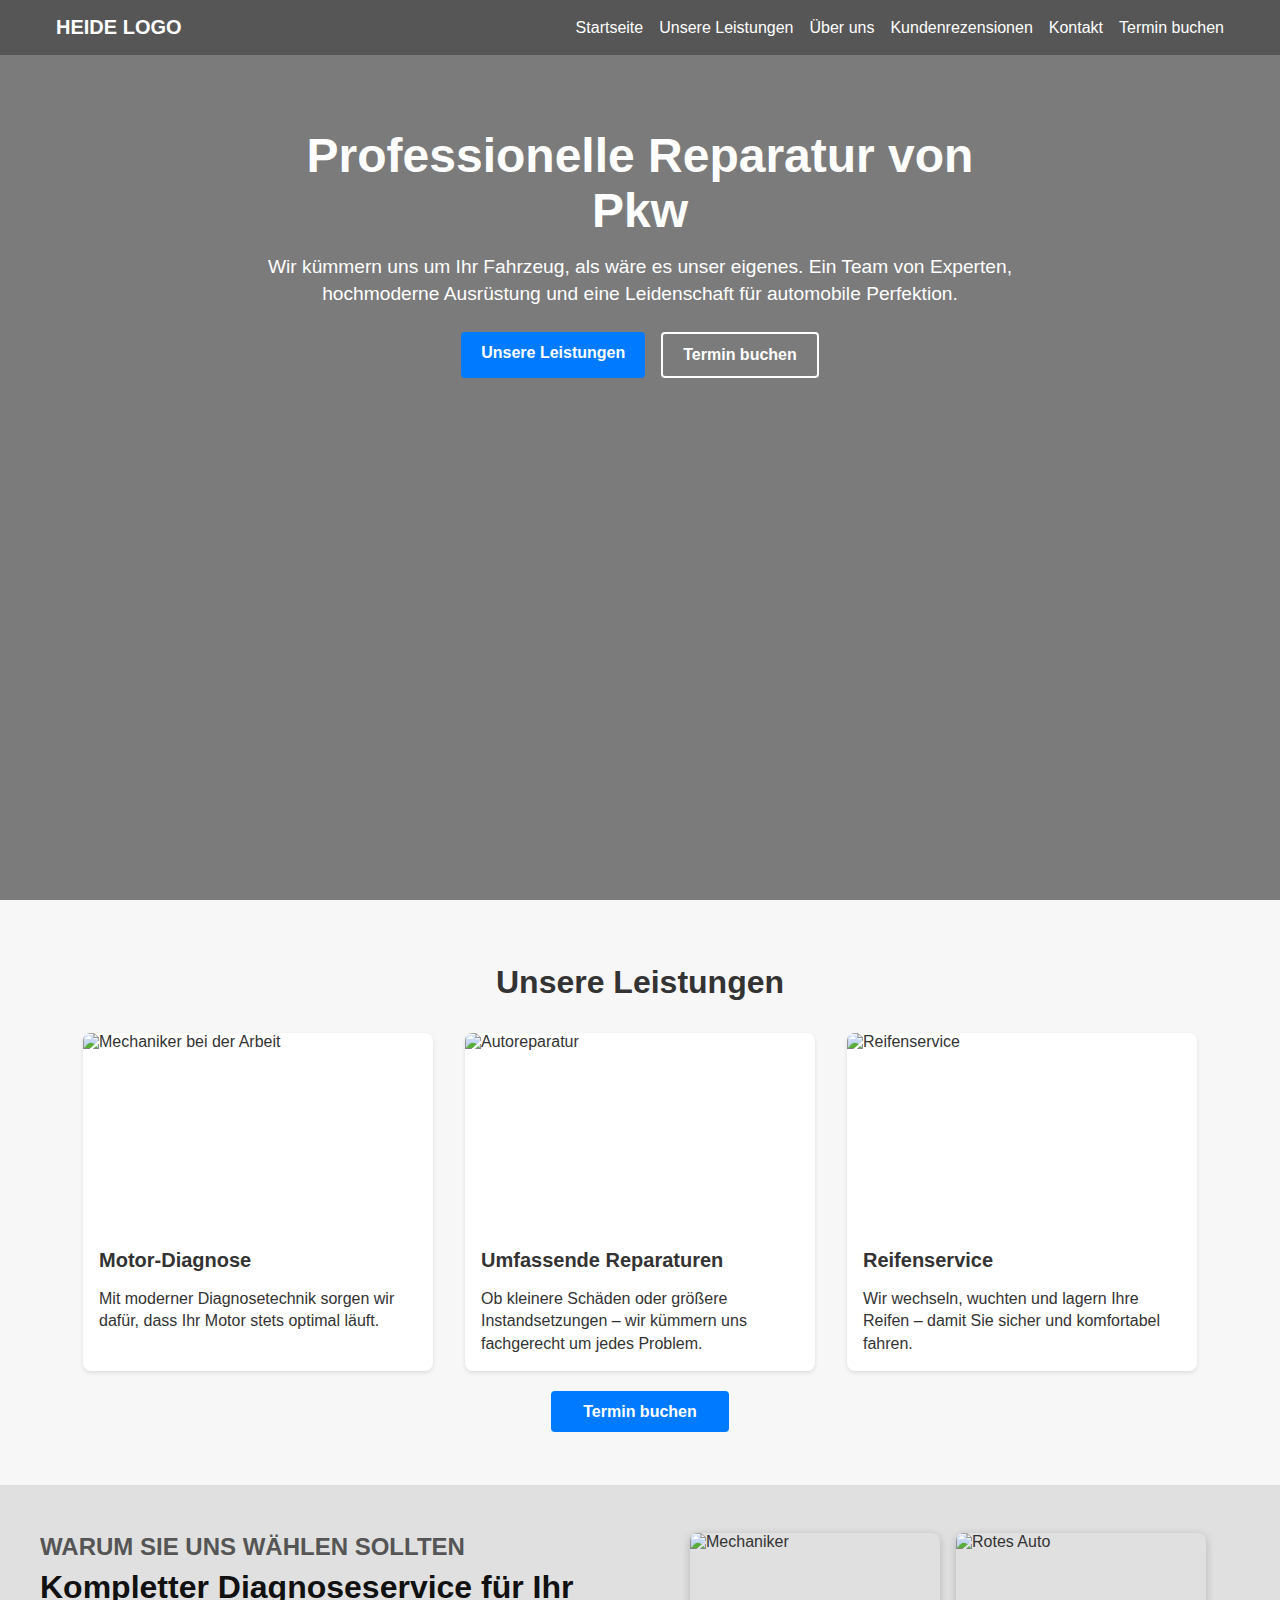
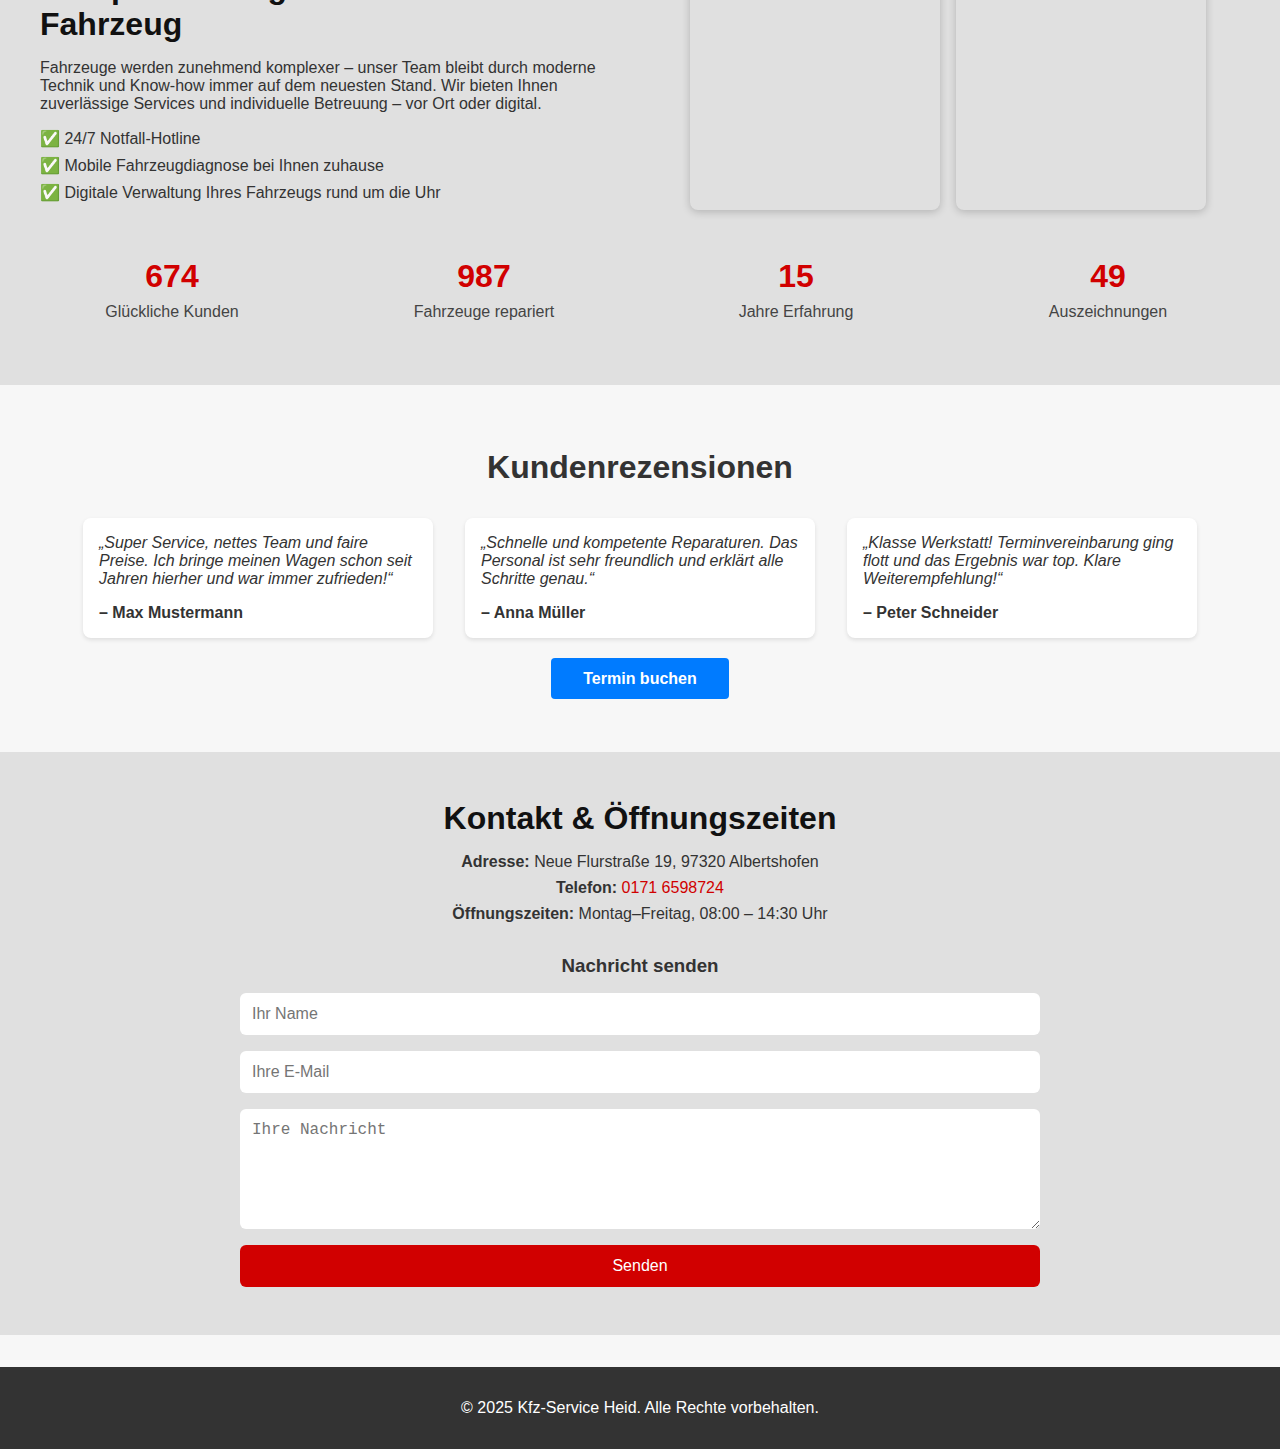
==== index.html @ e8dad21f "Add files via upload" ====
<!DOCTYPE html>
<html lang="de">
<head>
  <meta charset="UTF-8" />
  <meta name="viewport" content="width=device-width, initial-scale=1.0"/>
  <title>Kfz-Service Heid</title>
  <link rel="stylesheet" href="styles.css"/>
</head>
<body>

  <!-- Transparenter Header -->
  <header class="hero-header">
    <div class="hero-header-container">
      <div class="logo">HEIDE LOGO</div>
      <nav class="hero-nav">
        <ul>
          <li><a href="#startseite">Startseite</a></li>
          <li><a href="#leistungen">Unsere Leistungen</a></li>
          <li><a href="#ueber-uns">Über uns</a></li>
          <li><a href="#kundenrezensionen">Kundenrezensionen</a></li>
          <li><a href="#kontakt">Kontakt</a></li>
          <li><a href="termin.html">Termin buchen</a></li>
        </ul>
      </nav>
    </div>
  </header>

  <!-- Hero-Sektion -->
  <section id="startseite" class="hero-section">
    <!-- Dunkles Overlay -->
    <div class="hero-overlay"></div>
    <!-- Zentrierter Text im Hero -->
    <div class="hero-content">
      <h1>Professionelle Reparatur von Pkw</h1>
      <p>
        Wir kümmern uns um Ihr Fahrzeug, als wäre es unser eigenes.  
        Ein Team von Experten, hochmoderne Ausrüstung und eine Leidenschaft  
        für automobile Perfektion.
      </p>
      <div class="hero-buttons">
        <a href="#leistungen" class="btn btn-primary">Unsere Leistungen</a>
        <a href="termin.html" class="btn btn-secondary">Termin buchen</a>
      </div>
    </div>
  </section>

  <main>
    <!-- Leistungen -->
    <section id="leistungen" class="services-section">
      <h2>Unsere Leistungen</h2>
      <div class="services-container">
        <!-- 1. Leistung -->
        <div class="service-card">
          <img
            src="https://plus.unsplash.com/premium_photo-1675810094948-d4634e766d2b?q=80&w=1470&auto=format&fit=crop&ixlib=rb-4.0.3&ixid=M3wxMjA3fDB8MHxwaG90by1wYWdlfHx8fGVufDB8fHx8fA%3D%3D"
            alt="Mechaniker bei der Arbeit"
          />
          <h3>Motor-Diagnose</h3>
          <p>
            Mit moderner Diagnosetechnik sorgen wir dafür, dass Ihr Motor stets optimal läuft.
          </p>
        </div>
        <!-- 2. Leistung -->
        <div class="service-card">
          <img
            src="https://images.unsplash.com/photo-1643701079732-3b1c7a797e3d?q=80&w=1587&auto=format&fit=crop&ixlib=rb-4.0.3&ixid=M3wxMjA3fDB8MHxwaG90by1wYWdlfHx8fGVufDB8fHx8fA%3D%3D"
            alt="Autoreparatur"
          />
          <h3>Umfassende Reparaturen</h3>
          <p>
            Ob kleinere Schäden oder größere Instandsetzungen –  
            wir kümmern uns fachgerecht um jedes Problem.
          </p>
        </div>
        <!-- 3. Leistung -->
        <div class="service-card">
          <img
            src="https://images.unsplash.com/photo-1543747255-94b72995ac74?q=80&w=1470&auto=format&fit=crop&ixlib=rb-4.0.3&ixid=M3wxMjA3fDB8MHxwaG90by1wYWdlfHx8fGVufDB8fHx8fA%3D%3D"
            alt="Reifenservice"
          />
          <h3>Reifenservice</h3>
          <p>
            Wir wechseln, wuchten und lagern Ihre Reifen – damit Sie sicher und komfortabel fahren.
          </p>
        </div>
      </div>
      <!-- Termin-Button unter den Leistungen -->
      <div class="services-button">
        <a href="termin.html" class="btn btn-primary">Termin buchen</a>
      </div>
    </section>

    <section class="about-section">
  <div class="about-content">
    <div class="about-text">
      <h2>Warum Sie uns wählen sollten</h2>
      <h3>Kompletter Diagnoseservice für Ihr Fahrzeug</h3>
      <p>
        Fahrzeuge werden zunehmend komplexer – unser Team bleibt durch moderne Technik und Know-how immer auf dem neuesten Stand.  
        Wir bieten Ihnen zuverlässige Services und individuelle Betreuung – vor Ort oder digital.
      </p>
      <ul>
        <li>✅ 24/7 Notfall-Hotline</li>
        <li>✅ Mobile Fahrzeugdiagnose bei Ihnen zuhause</li>
        <li>✅ Digitale Verwaltung Ihres Fahrzeugs rund um die Uhr</li>
      </ul>
    </div>

    <div class="about-images">
      <img src="https://images.unsplash.com/photo-1542282088-fe8426682b8f?q=80&w=900" alt="Mechaniker" />
      <img src="https://images.unsplash.com/photo-1600880292089-90a7e086ee0c?q=80&w=900" alt="Rotes Auto" />
    </div>
  </div>

  <div class="stats">
    <div class="stat-box">
      <h3>674</h3>
      <p>Glückliche Kunden</p>
    </div>
    <div class="stat-box">
      <h3>987</h3>
      <p>Fahrzeuge repariert</p>
    </div>
    <div class="stat-box">
      <h3>15</h3>
      <p>Jahre Erfahrung</p>
    </div>
    <div class="stat-box">
      <h3>49</h3>
      <p>Auszeichnungen</p>
    </div>
  </div>
</section>


    <!-- Kundenrezensionen -->
    <section id="kundenrezensionen" class="testimonials-section">
      <h2>Kundenrezensionen</h2>
      <div class="testimonials-container">
        <!-- 1. Rezension -->
        <div class="testimonial-card">
          <p class="testimonial-text">
            „Super Service, nettes Team und faire Preise. Ich bringe meinen Wagen  
            schon seit Jahren hierher und war immer zufrieden!“
          </p>
          <p class="testimonial-author">– Max Mustermann</p>
        </div>
        <!-- 2. Rezension -->
        <div class="testimonial-card">
          <p class="testimonial-text">
            „Schnelle und kompetente Reparaturen. Das Personal ist sehr  
            freundlich und erklärt alle Schritte genau.“
          </p>
          <p class="testimonial-author">– Anna Müller</p>
        </div>
        <!-- 3. Rezension -->
        <div class="testimonial-card">
          <p class="testimonial-text">
            „Klasse Werkstatt! Terminvereinbarung ging flott und das Ergebnis  
            war top. Klare Weiterempfehlung!“
          </p>
          <p class="testimonial-author">– Peter Schneider</p>
        </div>
      </div>
      <!-- Termin-Button unter den Rezensionen -->
      <div class="testimonials-button">
        <a href="termin.html" class="btn btn-primary">Termin buchen</a>
      </div>
    </section>

    <!-- Kontakt -->
   <section class="contact-section">
  <div class="contact-container">
    <h2>Kontakt & Öffnungszeiten</h2>
    <p><strong>Adresse:</strong> Neue Flurstraße 19, 97320 Albertshofen</p>
    <p><strong>Telefon:</strong> <a href="tel:01716598724">0171 6598724</a></p>
    <p><strong>Öffnungszeiten:</strong> Montag–Freitag, 08:00 – 14:30 Uhr</p>

    <form class="contact-form">
      <h3>Nachricht senden</h3>
      <input type="text" placeholder="Ihr Name" required />
      <input type="email" placeholder="Ihre E-Mail" required />
      <textarea placeholder="Ihre Nachricht" required></textarea>
      <button type="submit">Senden</button>
    </form>
  </div>
</section>


  <!-- Footer -->
  <footer class="site-footer">
    <p>&copy; 2025 Kfz-Service Heid. Alle Rechte vorbehalten.</p>
  </footer>

</body>
</html>
---- styles.css ----
/* Basis-Reset */
* {
  margin: 0;
  padding: 0;
  box-sizing: border-box;
}

/* Schrift & Körper */
body {
  font-family: Arial, sans-serif;
  background: #f7f7f7;
  color: #333;
}

/* -------------------
   HEADER (transparent über Hero auf index.html)
-------------------- */
.hero-header {
  position: absolute;
  top: 0;
  left: 0;
  width: 100%;
  background: rgba(0, 0, 0, 0.3); /* Halbtransparenter Balken */
  z-index: 999;
  color: #fff;
}
.hero-header-container {
  display: flex;
  justify-content: space-between;
  align-items: center;
  max-width: 1200px;
  margin: 0 auto;
  padding: 1rem;
}
.logo {
  font-size: 1.25rem;
  font-weight: bold;
}
.hero-nav ul {
  list-style: none;
  display: flex;
  gap: 1rem;
}
.hero-nav a {
  text-decoration: none;
  color: #fff;
  font-weight: 500;
}
.hero-nav a:hover {
  text-decoration: underline;
}

/* -------------------
   HERO-SEKTION (index.html)
-------------------- */
.hero-section {
  position: relative;
  height: 100vh;
  background: url("https://images.unsplash.com/photo-1543747255-94b72995ac74?q=80&w=1470&auto=format&fit=crop&ixlib=rb-4.0.3&ixid=M3wxMjA3fDB8MHxwaG90by1wYWdlfHx8fGVufDB8fHx8fA%3D%3D")
              no-repeat center center/cover;
}
.hero-overlay {
  position: absolute;
  top: 0;
  left: 0;
  width: 100%;
  height: 100%;
  background-color: rgba(0,0,0,0.5);
}
.hero-content {
  position: relative;
  max-width: 800px;
  margin: 0 auto;
  color: #fff;
  text-align: center; /* Zentriert den Text */
  padding-top: 8rem;  /* Abstand, damit das Menü den Text nicht verdeckt */
  padding-left: 1rem;
  padding-right: 1rem;
}
.hero-content h1 {
  font-size: 3rem;
  margin-bottom: 1rem;
  font-weight: 700;
}
.hero-content p {
  font-size: 1.2rem;
  line-height: 1.4;
  margin-bottom: 1.5rem;
}
/* Buttons im Hero */
.hero-buttons {
  display: inline-flex;
  gap: 1rem;
}
.btn {
  text-decoration: none;
  font-weight: 600;
  padding: 0.75rem 1.25rem;
  border-radius: 4px;
  transition: background-color 0.2s ease;
}
.btn-primary {
  background-color: #007bff;
  color: #fff;
}
.btn-primary:hover {
  background-color: #0056b3;
}
.btn-secondary {
  background-color: transparent;
  border: 2px solid #fff;
  color: #fff;
}
.btn-secondary:hover {
  background-color: #fff;
  color: #000;
}

/* -------------------
   LEISTUNGEN
-------------------- */
.services-section {
  padding: 4rem 1rem;
  max-width: 1200px;
  margin: 0 auto;
  text-align: center;
}
.services-section h2 {
  font-size: 2rem;
  margin-bottom: 2rem;
}
.services-container {
  display: flex;
  flex-wrap: wrap;
  gap: 2rem;
  justify-content: center;
}
.service-card {
  background-color: #fff;
  border-radius: 8px;
  overflow: hidden;
  box-shadow: 0 2px 4px rgba(0,0,0,0.1);
  flex: 1 1 300px;
  max-width: 350px;
  display: flex;
  flex-direction: column;
  text-align: left;
}
.service-card img {
  width: 100%;
  height: 200px;        /* Einheitliche Höhe */
  object-fit: cover;    /* Zuschneiden statt verzerren */
}
.service-card h3 {
  font-size: 1.25rem;
  margin: 1rem;
}
.service-card p {
  margin: 0 1rem 1rem 1rem;
  line-height: 1.4;
}
.services-button {
  margin-top: 2rem;
}
.services-button .btn {
  padding: 0.75rem 2rem;
}

/* -------------------
   ÜBER UNS (abgegrenzter Bereich)
-------------------- */
.about-section {
  padding: 3rem 1rem;
  background-color: #e0e0e0; /* Heller Grauton für dezenten Kontrast */
}

.about-content {
  display: flex;
  flex-wrap: wrap;
  justify-content: space-between;
  gap: 2rem;
  max-width: 1200px;
  margin: 0 auto;
}

.about-text {
  flex: 1;
  min-width: 300px;
}

.about-text h2 {
  font-size: 1.5rem;
  color: #555;
  text-transform: uppercase;
  margin-bottom: 0.5rem;
}

.about-text h3 {
  font-size: 2rem;
  margin-bottom: 1rem;
  color: #111;
}

.about-text p {
  margin-bottom: 1rem;
}

.about-text ul {
  list-style: none;
  padding: 0;
}

.about-text li {
  margin-bottom: 0.5rem;
}

.about-images {
  display: flex;
  gap: 1rem;
  flex: 1;
  flex-wrap: wrap;
  min-width: 300px;
  justify-content: center;
}

.about-images img {
  width: 100%;
  max-width: 250px;
  border-radius: 8px;
  object-fit: cover;
  box-shadow: 0 2px 8px rgba(0,0,0,0.2);
}

.stats {
  display: flex;
  justify-content: space-around;
  flex-wrap: wrap;
  margin-top: 2rem;
  text-align: center;
}

.stat-box {
  flex: 1 1 200px;
  margin: 1rem 0;
}

.stat-box h3 {
  font-size: 2rem;
  color: #d10000;
  margin-bottom: 0.5rem;
}

.stat-box p {
  font-size: 1rem;
  color: #444;
}
/* -------------------
   KUNDENREZENSIONEN
-------------------- */
.testimonials-section {
  padding: 4rem 1rem;
  max-width: 1200px;
  margin: 0 auto;
  text-align: center;
}
.testimonials-section h2 {
  font-size: 2rem;
  margin-bottom: 2rem;
}
.testimonials-container {
  display: flex;
  flex-wrap: wrap;
  gap: 2rem;
  justify-content: center;
}
.testimonial-card {
  background-color: #fff;
  border-radius: 8px;
  box-shadow: 0 2px 4px rgba(0,0,0,0.1);
  flex: 1 1 300px;
  max-width: 350px;
  padding: 1rem;
  text-align: left;
}
.testimonial-text {
  font-style: italic;
  margin-bottom: 1rem;
}
.testimonial-author {
  font-weight: 600;
}
.testimonials-button {
  margin-top: 2rem;
}
.testimonials-button .btn {
  padding: 0.75rem 2rem;
}

/* -------------------
   KONTAKT
-------------------- */
.contact-section {
  background-color: #e0e0e0;
  padding: 3rem 1rem;
}

.contact-container {
  max-width: 800px;
  margin: 0 auto;
  text-align: center;
}

.contact-container h2 {
  font-size: 2rem;
  margin-bottom: 1rem;
  color: #111;
}

.contact-container p {
  margin: 0.5rem 0;
  color: #333;
}

.contact-container a {
  color: #d10000;
  text-decoration: none;
}

.contact-form {
  margin-top: 2rem;
  display: flex;
  flex-direction: column;
  gap: 1rem;
}

.contact-form input,
.contact-form textarea {
  padding: 0.75rem;
  border: none;
  border-radius: 6px;
  font-size: 1rem;
}

.contact-form textarea {
  min-height: 120px;
  resize: vertical;
}

.contact-form button {
  padding: 0.75rem;
  background-color: #d10000;
  color: white;
  border: none;
  border-radius: 6px;
  font-size: 1rem;
  cursor: pointer;
  transition: background-color 0.3s ease;
}

.contact-form button:hover {
  background-color: #a00000;
}

/* -------------------
   FOOTER
-------------------- */
.site-footer {
  background-color: #333;
  color: #fff;
  text-align: center;
  padding: 2rem;
  margin-top: 2rem;
}

/* -------------------
   TERMIN.HTML - HEADER
-------------------- */
.termin-header {
  background-color: #333;
  color: #fff;
}
.termin-header-container {
  display: flex;
  justify-content: space-between;
  align-items: center;
  max-width: 1200px;
  margin: 0 auto;
  padding: 1rem;
}

/* -------------------
   TERMIN.HTML - MAIN
-------------------- */
.termin-main {
  max-width: 600px;
  margin: 4rem auto;
  padding: 0 1rem;
  text-align: center;
}
.termin-main h1 {
  font-size: 2rem;
  margin-bottom: 1rem;
}
.termin-form {
  display: flex;
  flex-direction: column;
  margin-top: 2rem;
}
.termin-form label {
  text-align: left;
  margin-bottom: 0.5rem;
  font-weight: 600;
}
.termin-form input,
.termin-form textarea {
  padding: 0.75rem;
  margin-bottom: 1.5rem;
  border-radius: 4px;
  border: 1px solid #ccc;
  font: inherit;
}
.termin-form button {
  padding: 0.75rem 1.25rem;
  background-color: #007bff;
  color: #fff;
  border: none;
  font-weight: 600;
  cursor: pointer;
  border-radius: 4px;
}
.termin-form button:hover {
  background-color: #0056b3;
}

/* -------------------
   RESPONSIVE
-------------------- */
@media (max-width: 768px) {
  .hero-content h1 {
    font-size: 2rem;
  }
  .hero-content p {
    font-size: 1rem;
  }
  .hero-buttons {
    flex-direction: column;
    align-items: center;
  }
  .services-container {
    flex-direction: column;
    align-items: center;
  }
  .testimonials-container {
    flex-direction: column;
    align-items: center;
  }
}
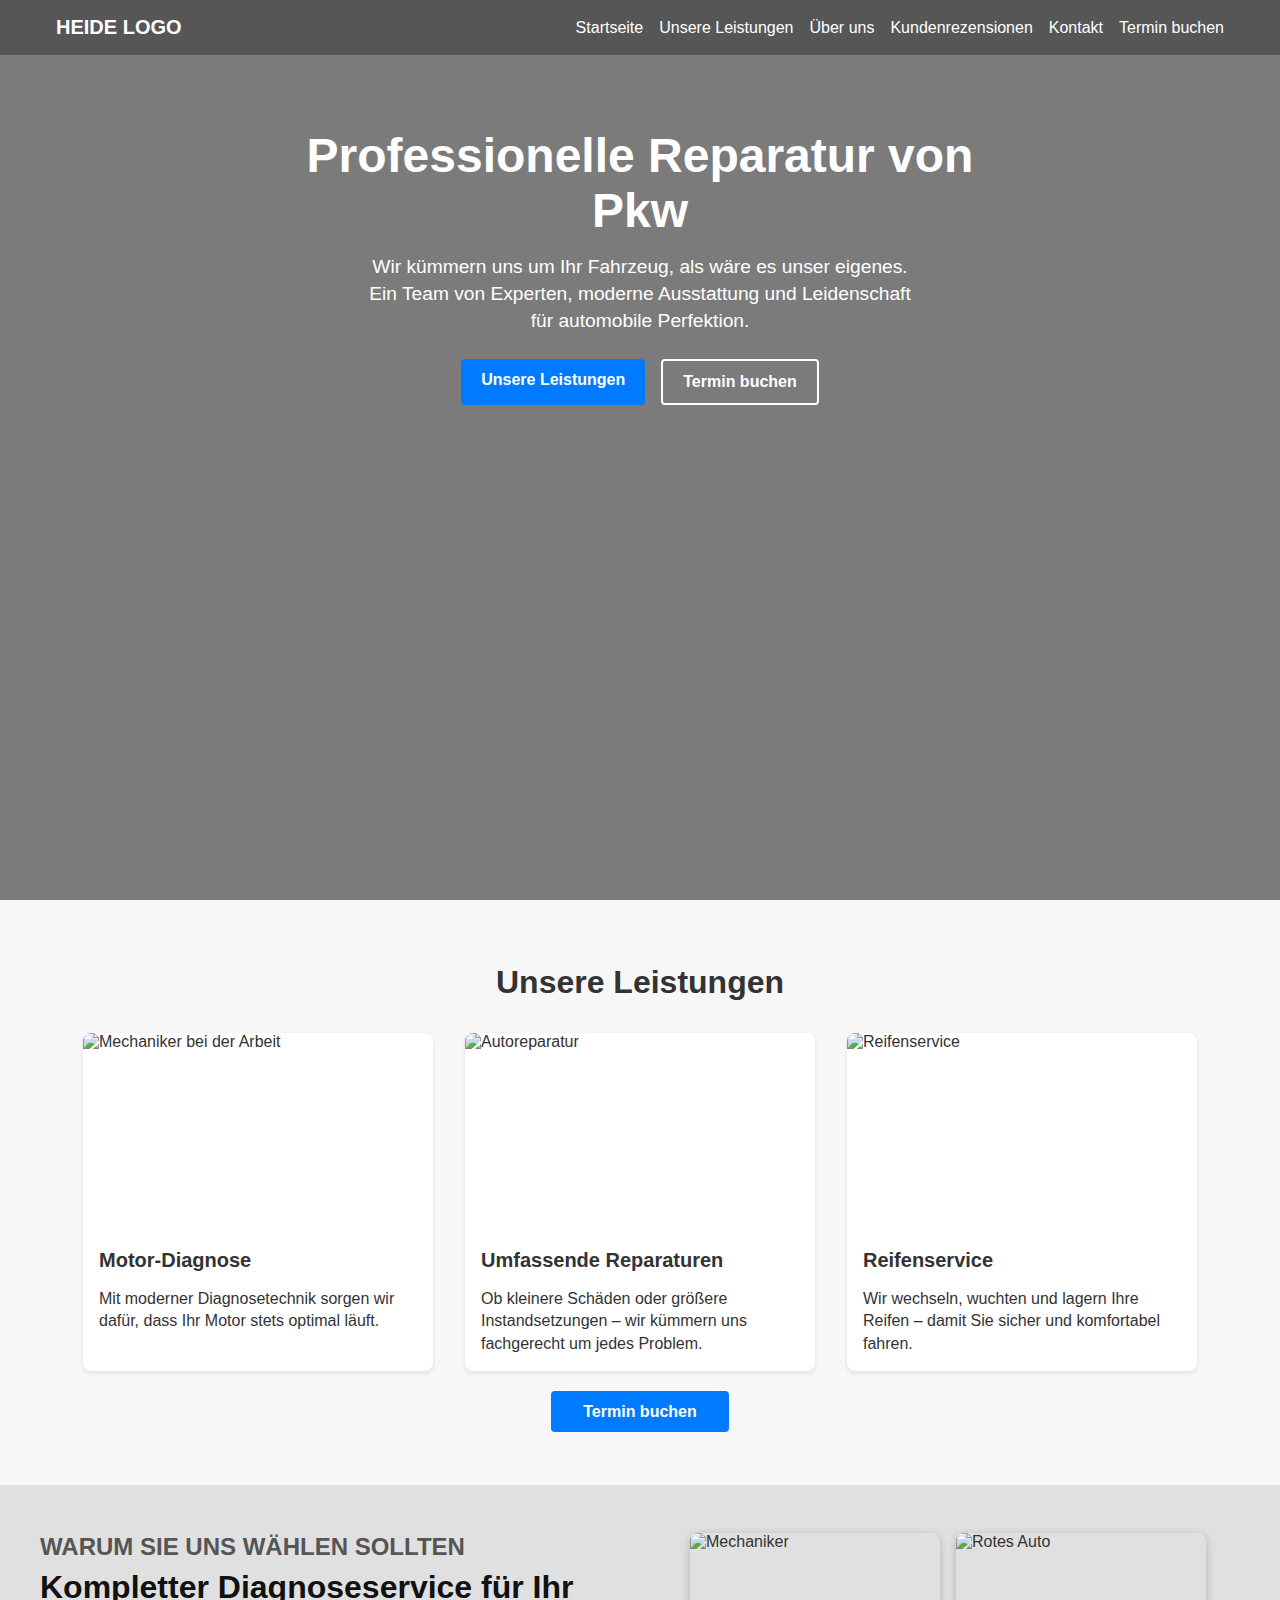
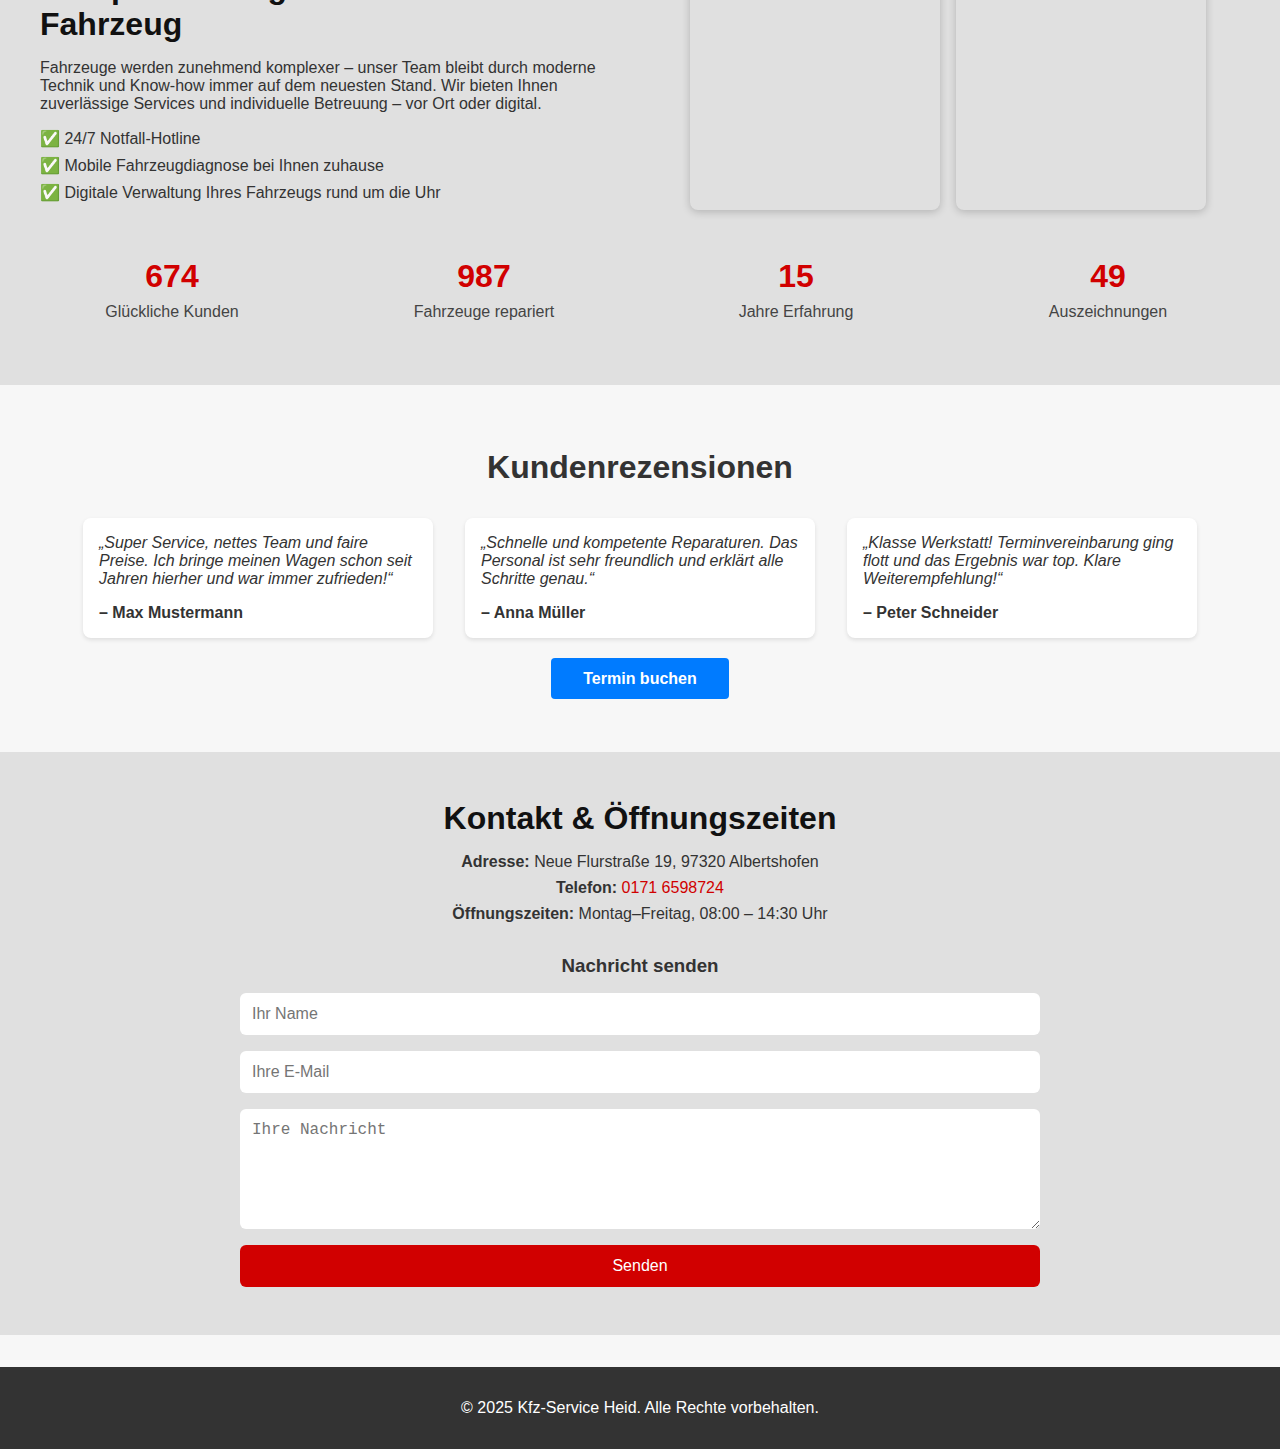
==== commit 8d36ce15: "Update index.html" ====
--- a/index.html
+++ b/index.html
@@ -26,22 +26,26 @@
   </header>
 
   <!-- Hero-Sektion -->
-  <section id="startseite" class="hero-section">
-    <!-- Dunkles Overlay -->
-    <div class="hero-overlay"></div>
-    <!-- Zentrierter Text im Hero -->
-    <div class="hero-content">
-      <h1>Professionelle Reparatur von Pkw</h1>
-      <p>
-        Wir kümmern uns um Ihr Fahrzeug, als wäre es unser eigenes.  
-        Ein Team von Experten, hochmoderne Ausrüstung und eine Leidenschaft  
-        für automobile Perfektion.
-      </p>
-      <div class="hero-buttons">
-        <a href="#leistungen" class="btn btn-primary">Unsere Leistungen</a>
-        <a href="termin.html" class="btn btn-secondary">Termin buchen</a>
-      </div>
-    </div>
+<section id="startseite" class="hero-section">
+  <!-- Dunkles Overlay -->
+  <div class="hero-overlay"></div>
+
+  <!-- Zentrierter Text im Hero -->
+  <div class="hero-content">
+    <h1>Professionelle Reparatur von Pkw</h1>
+    <p>
+      Wir kümmern uns um Ihr Fahrzeug, als wäre es unser eigenes.<br>
+      Ein Team von Experten, moderne Ausstattung und Leidenschaft<br>
+      für automobile Perfektion.
+    </p>
+
+    <div class="hero-buttons">
+      <a href="#leistungen" class="btn btn-primary">Unsere Leistungen</a>
+      <a href="termin.html" class="btn btn-secondary">Termin buchen</a>
+    </div>
+  </div>
+</section>
+
   </section>
 
   <main>
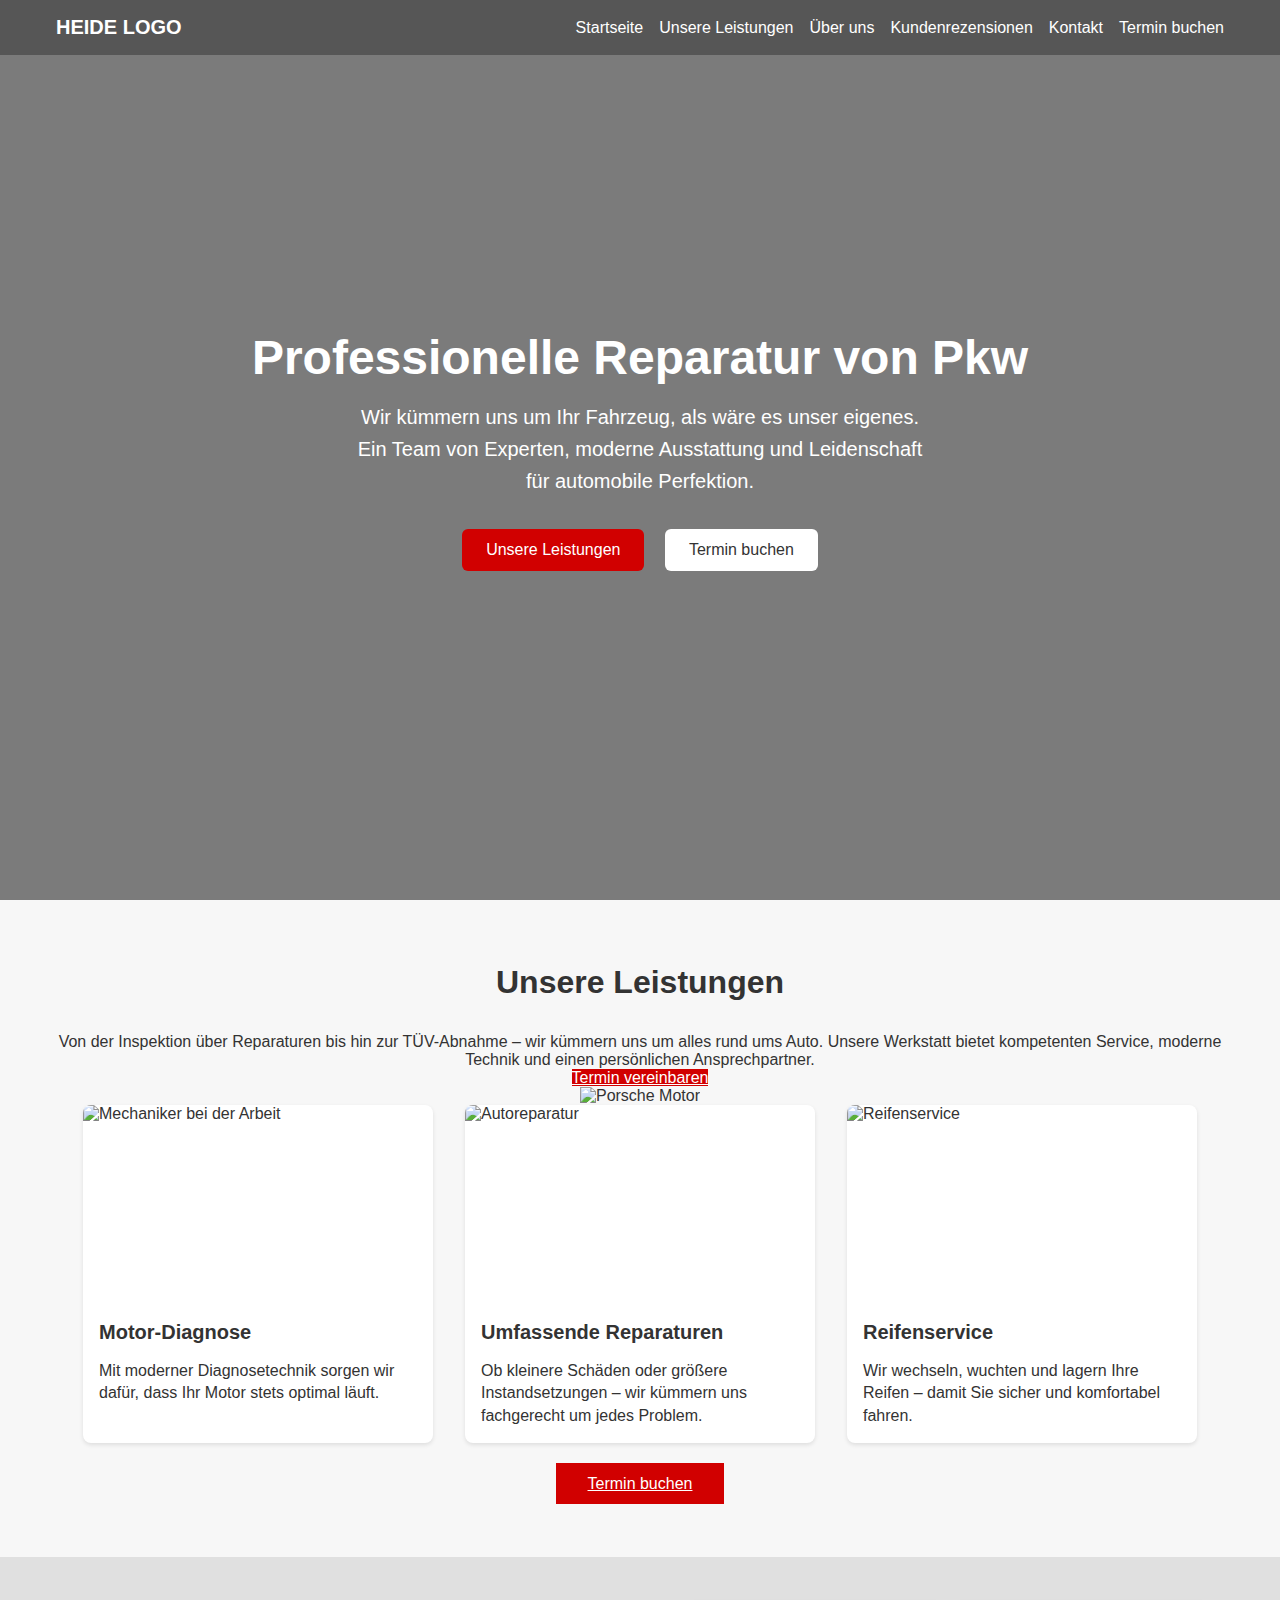
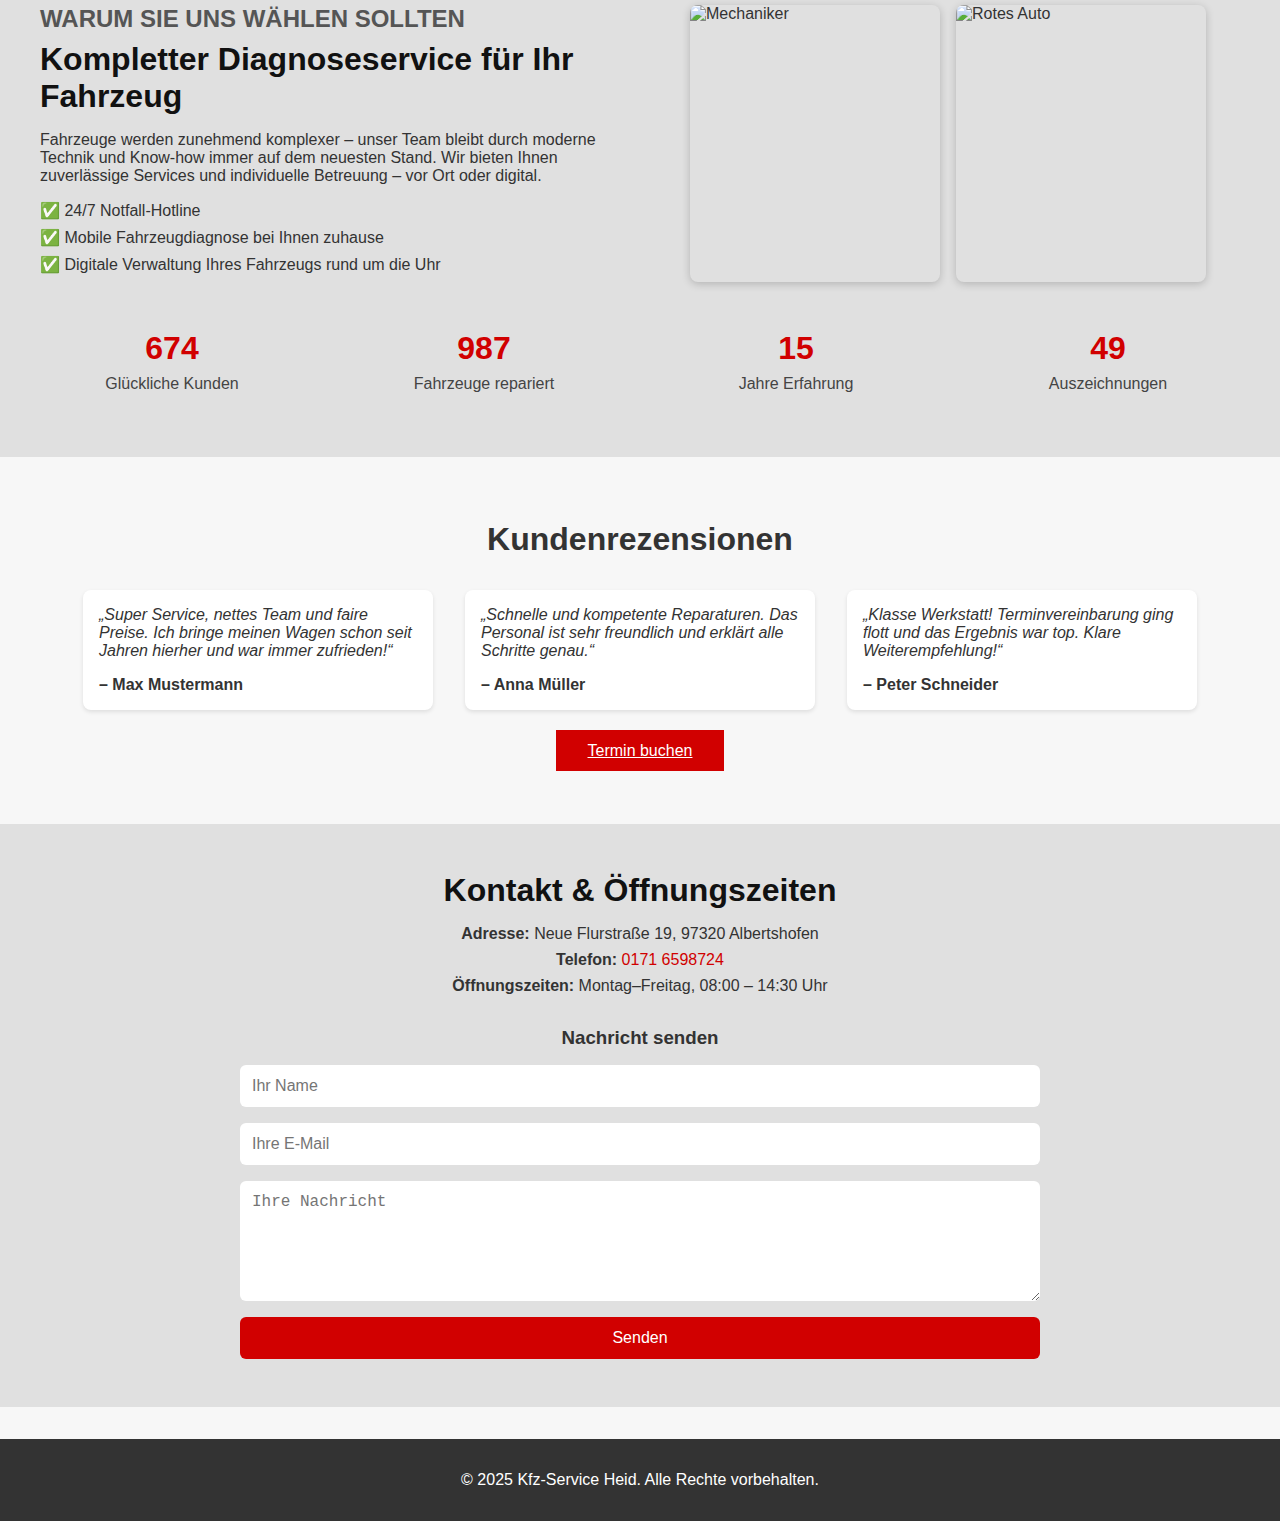
==== commit 35f670d6: "Update index.html" ====
--- a/index.html
+++ b/index.html
@@ -26,32 +26,38 @@
   </header>
 
   <!-- Hero-Sektion -->
-<section id="startseite" class="hero-section">
-  <!-- Dunkles Overlay -->
-  <div class="hero-overlay"></div>
-
-  <!-- Zentrierter Text im Hero -->
-  <div class="hero-content">
-    <h1>Professionelle Reparatur von Pkw</h1>
-    <p>
-      Wir kümmern uns um Ihr Fahrzeug, als wäre es unser eigenes.<br>
-      Ein Team von Experten, moderne Ausstattung und Leidenschaft<br>
-      für automobile Perfektion.
-    </p>
-
-    <div class="hero-buttons">
-      <a href="#leistungen" class="btn btn-primary">Unsere Leistungen</a>
-      <a href="termin.html" class="btn btn-secondary">Termin buchen</a>
+  <section id="startseite" class="hero-section">
+    <div class="hero-overlay"></div>
+    <div class="hero-content">
+      <h1>Professionelle Reparatur von Pkw</h1>
+      <p>
+        Wir kümmern uns um Ihr Fahrzeug, als wäre es unser eigenes.<br>
+        Ein Team von Experten, moderne Ausstattung und Leidenschaft<br>
+        für automobile Perfektion.
+      </p>
+      <div class="hero-buttons">
+        <a href="#leistungen" class="btn btn-primary">Unsere Leistungen</a>
+        <a href="termin.html" class="btn btn-secondary">Termin buchen</a>
+      </div>
     </div>
-  </div>
-</section>
-
   </section>
 
   <main>
     <!-- Leistungen -->
     <section id="leistungen" class="services-section">
       <h2>Unsere Leistungen</h2>
+      <div class="services-intro">
+        <div class="services-intro-text">
+          <p>
+            Von der Inspektion über Reparaturen bis hin zur TÜV-Abnahme – wir kümmern uns um alles rund ums Auto.
+            Unsere Werkstatt bietet kompetenten Service, moderne Technik und einen persönlichen Ansprechpartner.
+          </p>
+          <a href="termin.html" class="btn btn-primary">Termin vereinbaren</a>
+        </div>
+        <div class="services-intro-image">
+          <img src="https://images.unsplash.com/photo-1542282088-fe8426682b8f?q=80&w=900" alt="Porsche Motor" />
+        </div>
+      </div>
       <div class="services-container">
         <!-- 1. Leistung -->
         <div class="service-card">
@@ -88,60 +94,57 @@
           </p>
         </div>
       </div>
-      <!-- Termin-Button unter den Leistungen -->
       <div class="services-button">
         <a href="termin.html" class="btn btn-primary">Termin buchen</a>
       </div>
     </section>
 
-    <section class="about-section">
-  <div class="about-content">
-    <div class="about-text">
-      <h2>Warum Sie uns wählen sollten</h2>
-      <h3>Kompletter Diagnoseservice für Ihr Fahrzeug</h3>
-      <p>
-        Fahrzeuge werden zunehmend komplexer – unser Team bleibt durch moderne Technik und Know-how immer auf dem neuesten Stand.  
-        Wir bieten Ihnen zuverlässige Services und individuelle Betreuung – vor Ort oder digital.
-      </p>
-      <ul>
-        <li>✅ 24/7 Notfall-Hotline</li>
-        <li>✅ Mobile Fahrzeugdiagnose bei Ihnen zuhause</li>
-        <li>✅ Digitale Verwaltung Ihres Fahrzeugs rund um die Uhr</li>
-      </ul>
-    </div>
-
-    <div class="about-images">
-      <img src="https://images.unsplash.com/photo-1542282088-fe8426682b8f?q=80&w=900" alt="Mechaniker" />
-      <img src="https://images.unsplash.com/photo-1600880292089-90a7e086ee0c?q=80&w=900" alt="Rotes Auto" />
-    </div>
-  </div>
-
-  <div class="stats">
-    <div class="stat-box">
-      <h3>674</h3>
-      <p>Glückliche Kunden</p>
-    </div>
-    <div class="stat-box">
-      <h3>987</h3>
-      <p>Fahrzeuge repariert</p>
-    </div>
-    <div class="stat-box">
-      <h3>15</h3>
-      <p>Jahre Erfahrung</p>
-    </div>
-    <div class="stat-box">
-      <h3>49</h3>
-      <p>Auszeichnungen</p>
-    </div>
-  </div>
-</section>
-
+    <!-- Über uns -->
+    <section class="about-section" id="ueber-uns">
+      <div class="about-content">
+        <div class="about-text">
+          <h2>Warum Sie uns wählen sollten</h2>
+          <h3>Kompletter Diagnoseservice für Ihr Fahrzeug</h3>
+          <p>
+            Fahrzeuge werden zunehmend komplexer – unser Team bleibt durch moderne Technik und Know-how immer auf dem neuesten Stand.  
+            Wir bieten Ihnen zuverlässige Services und individuelle Betreuung – vor Ort oder digital.
+          </p>
+          <ul>
+            <li>✅ 24/7 Notfall-Hotline</li>
+            <li>✅ Mobile Fahrzeugdiagnose bei Ihnen zuhause</li>
+            <li>✅ Digitale Verwaltung Ihres Fahrzeugs rund um die Uhr</li>
+          </ul>
+        </div>
+        <div class="about-images">
+          <img src="https://images.unsplash.com/photo-1542282088-fe8426682b8f?q=80&w=900" alt="Mechaniker" />
+          <img src="https://images.unsplash.com/photo-1600880292089-90a7e086ee0c?q=80&w=900" alt="Rotes Auto" />
+        </div>
+      </div>
+
+      <div class="stats">
+        <div class="stat-box">
+          <h3>674</h3>
+          <p>Glückliche Kunden</p>
+        </div>
+        <div class="stat-box">
+          <h3>987</h3>
+          <p>Fahrzeuge repariert</p>
+        </div>
+        <div class="stat-box">
+          <h3>15</h3>
+          <p>Jahre Erfahrung</p>
+        </div>
+        <div class="stat-box">
+          <h3>49</h3>
+          <p>Auszeichnungen</p>
+        </div>
+      </div>
+    </section>
 
     <!-- Kundenrezensionen -->
     <section id="kundenrezensionen" class="testimonials-section">
       <h2>Kundenrezensionen</h2>
       <div class="testimonials-container">
-        <!-- 1. Rezension -->
         <div class="testimonial-card">
           <p class="testimonial-text">
             „Super Service, nettes Team und faire Preise. Ich bringe meinen Wagen  
@@ -149,7 +152,6 @@
           </p>
           <p class="testimonial-author">– Max Mustermann</p>
         </div>
-        <!-- 2. Rezension -->
         <div class="testimonial-card">
           <p class="testimonial-text">
             „Schnelle und kompetente Reparaturen. Das Personal ist sehr  
@@ -157,7 +159,6 @@
           </p>
           <p class="testimonial-author">– Anna Müller</p>
         </div>
-        <!-- 3. Rezension -->
         <div class="testimonial-card">
           <p class="testimonial-text">
             „Klasse Werkstatt! Terminvereinbarung ging flott und das Ergebnis  
@@ -166,30 +167,29 @@
           <p class="testimonial-author">– Peter Schneider</p>
         </div>
       </div>
-      <!-- Termin-Button unter den Rezensionen -->
       <div class="testimonials-button">
         <a href="termin.html" class="btn btn-primary">Termin buchen</a>
       </div>
     </section>
 
     <!-- Kontakt -->
-   <section class="contact-section">
-  <div class="contact-container">
-    <h2>Kontakt & Öffnungszeiten</h2>
-    <p><strong>Adresse:</strong> Neue Flurstraße 19, 97320 Albertshofen</p>
-    <p><strong>Telefon:</strong> <a href="tel:01716598724">0171 6598724</a></p>
-    <p><strong>Öffnungszeiten:</strong> Montag–Freitag, 08:00 – 14:30 Uhr</p>
-
-    <form class="contact-form">
-      <h3>Nachricht senden</h3>
-      <input type="text" placeholder="Ihr Name" required />
-      <input type="email" placeholder="Ihre E-Mail" required />
-      <textarea placeholder="Ihre Nachricht" required></textarea>
-      <button type="submit">Senden</button>
-    </form>
-  </div>
-</section>
-
+    <section class="contact-section" id="kontakt">
+      <div class="contact-container">
+        <h2>Kontakt & Öffnungszeiten</h2>
+        <p><strong>Adresse:</strong> Neue Flurstraße 19, 97320 Albertshofen</p>
+        <p><strong>Telefon:</strong> <a href="tel:01716598724">0171 6598724</a></p>
+        <p><strong>Öffnungszeiten:</strong> Montag–Freitag, 08:00 – 14:30 Uhr</p>
+
+        <form class="contact-form">
+          <h3>Nachricht senden</h3>
+          <input type="text" placeholder="Ihr Name" required />
+          <input type="email" placeholder="Ihre E-Mail" required />
+          <textarea placeholder="Ihre Nachricht" required></textarea>
+          <button type="submit">Senden</button>
+        </form>
+      </div>
+    </section>
+  </main>
 
   <!-- Footer -->
   <footer class="site-footer">
--- a/styles.css
+++ b/styles.css
@@ -56,64 +56,68 @@
 .hero-section {
   position: relative;
   height: 100vh;
-  background: url("https://images.unsplash.com/photo-1543747255-94b72995ac74?q=80&w=1470&auto=format&fit=crop&ixlib=rb-4.0.3&ixid=M3wxMjA3fDB8MHxwaG90by1wYWdlfHx8fGVufDB8fHx8fA%3D%3D")
-              no-repeat center center/cover;
-}
+  background: url('https://images.unsplash.com/photo-1600880292089-90a7e086ee0c?q=80&w=1500') center/cover no-repeat;
+  display: flex;
+  align-items: center;
+  justify-content: center;
+  text-align: center;
+  color: white;
+  padding: 2rem;
+  overflow: hidden;
+}
+
 .hero-overlay {
   position: absolute;
   top: 0;
   left: 0;
   width: 100%;
   height: 100%;
-  background-color: rgba(0,0,0,0.5);
-}
+  background: rgba(0, 0, 0, 0.5); /* dunkles Overlay */
+  z-index: 1;
+}
+
 .hero-content {
   position: relative;
+  z-index: 2;
   max-width: 800px;
-  margin: 0 auto;
-  color: #fff;
-  text-align: center; /* Zentriert den Text */
-  padding-top: 8rem;  /* Abstand, damit das Menü den Text nicht verdeckt */
-  padding-left: 1rem;
-  padding-right: 1rem;
-}
+}
+
 .hero-content h1 {
   font-size: 3rem;
   margin-bottom: 1rem;
-  font-weight: 700;
-}
+}
+
 .hero-content p {
-  font-size: 1.2rem;
-  line-height: 1.4;
-  margin-bottom: 1.5rem;
+  font-size: 1.25rem;
+  line-height: 1.6;
+  margin-bottom: 2rem;
 }
 /* Buttons im Hero */
-.hero-buttons {
-  display: inline-flex;
-  gap: 1rem;
-}
-.btn {
+.hero-buttons .btn {
+  padding: 0.75rem 1.5rem;
+  font-size: 1rem;
+  margin: 0 0.5rem;
+  border-radius: 6px;
   text-decoration: none;
-  font-weight: 600;
-  padding: 0.75rem 1.25rem;
-  border-radius: 4px;
-  transition: background-color 0.2s ease;
-}
+  display: inline-block;
+}
+
 .btn-primary {
-  background-color: #007bff;
-  color: #fff;
-}
+  background-color: #d10000;
+  color: white;
+}
+
 .btn-primary:hover {
-  background-color: #0056b3;
-}
+  background-color: #a00000;
+}
+
 .btn-secondary {
-  background-color: transparent;
-  border: 2px solid #fff;
-  color: #fff;
-}
+  background-color: white;
+  color: #333;
+}
+
 .btn-secondary:hover {
-  background-color: #fff;
-  color: #000;
+  background-color: #e0e0e0;
 }
 
 /* -------------------
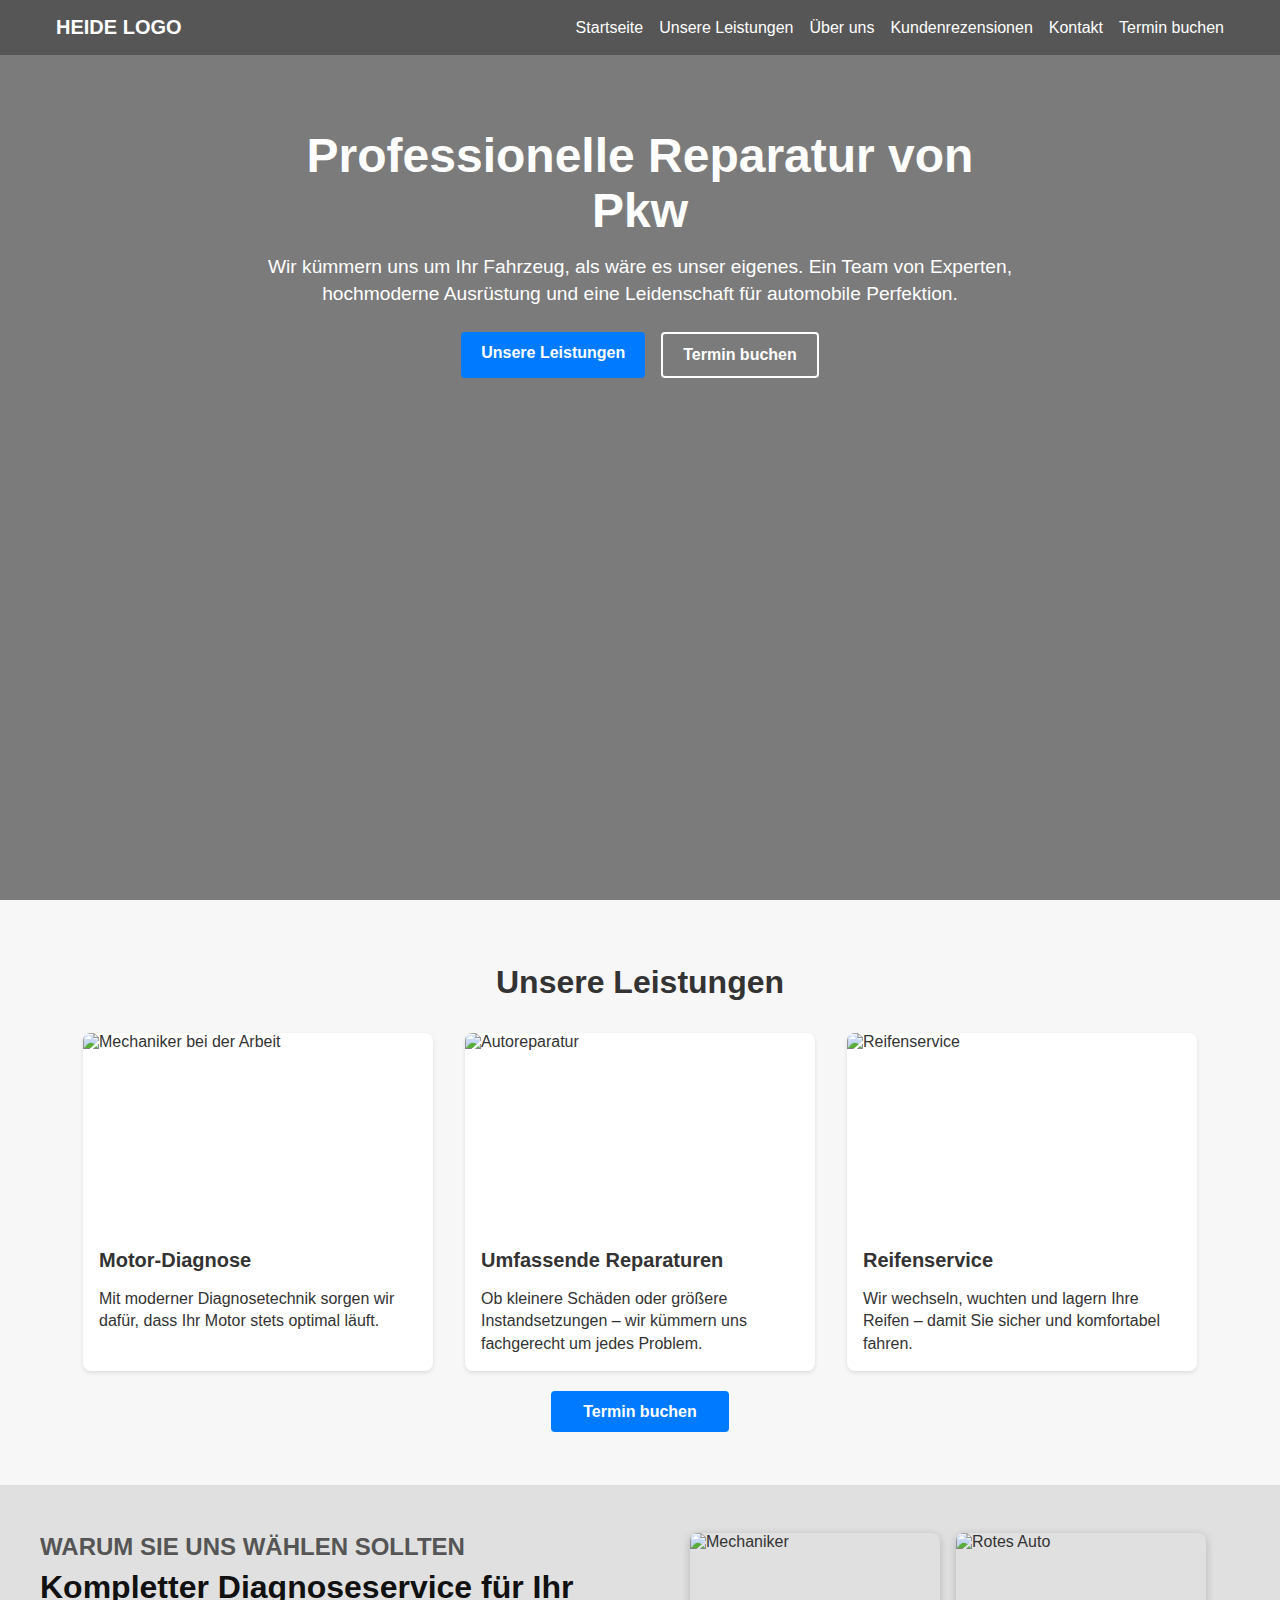
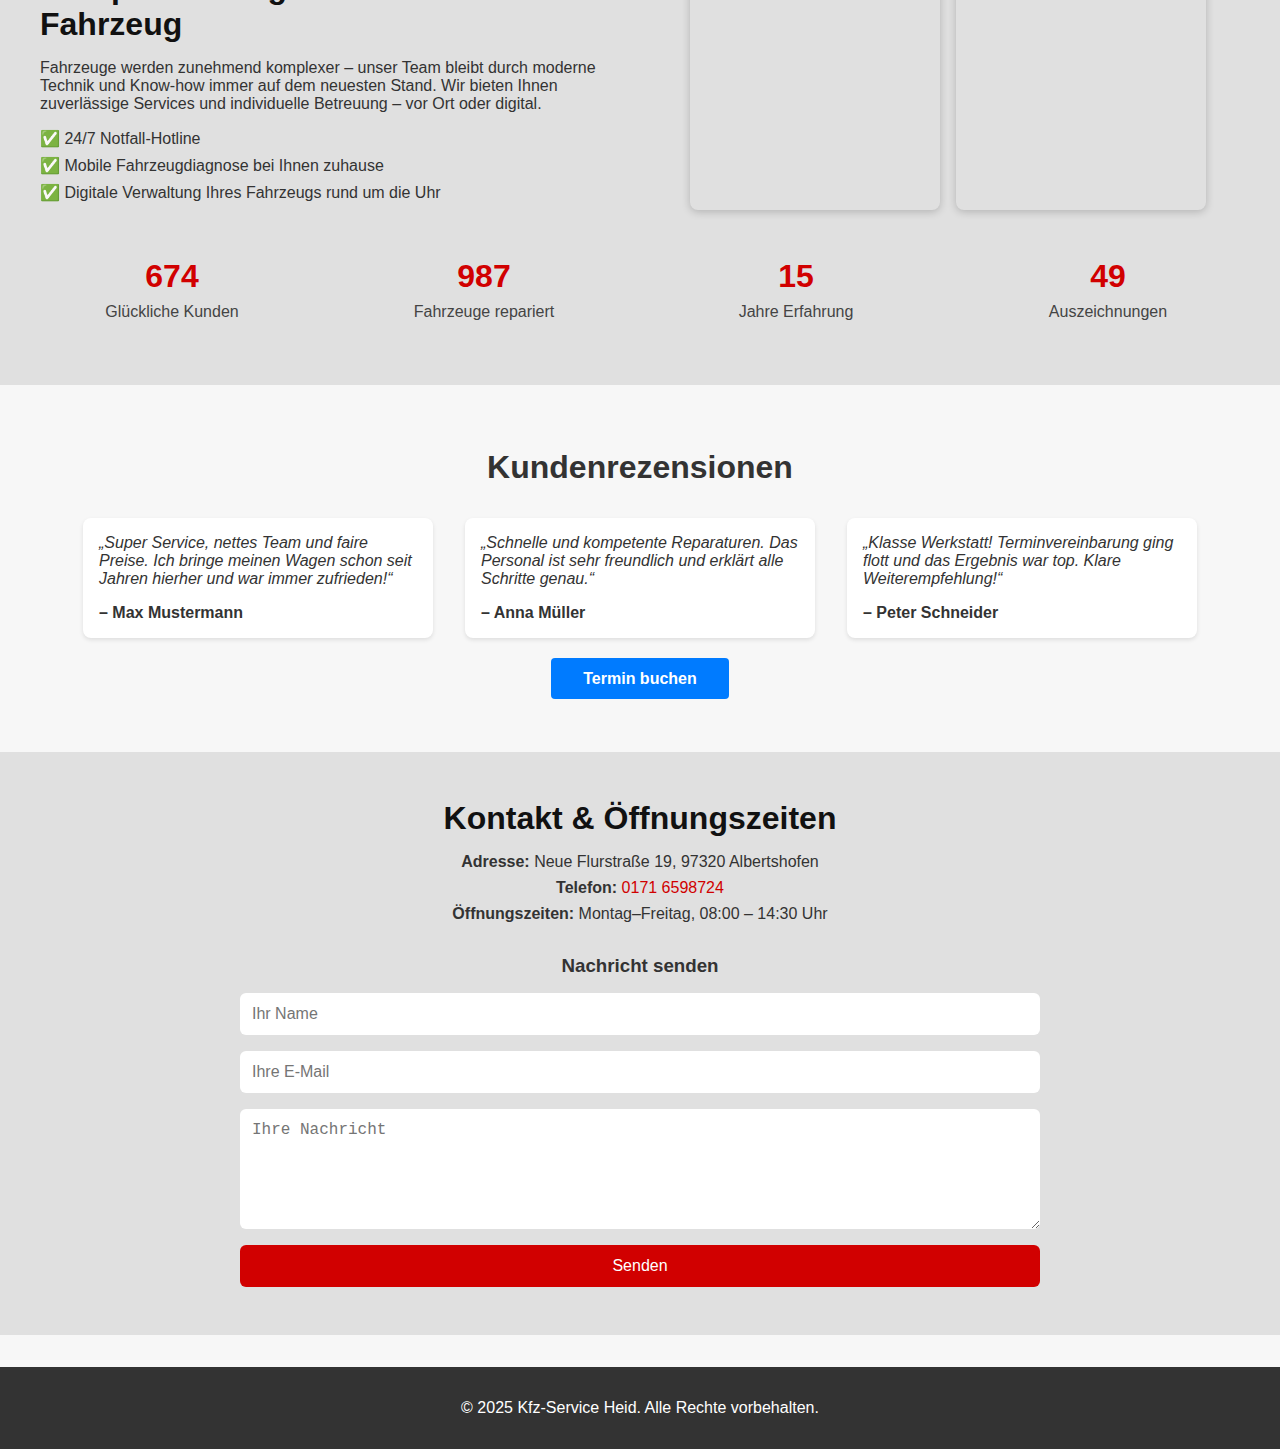
==== commit 56726d4f: "Add files via upload" ====
--- a/index.html
+++ b/index.html
@@ -27,12 +27,14 @@
 
   <!-- Hero-Sektion -->
   <section id="startseite" class="hero-section">
+    <!-- Dunkles Overlay -->
     <div class="hero-overlay"></div>
+    <!-- Zentrierter Text im Hero -->
     <div class="hero-content">
       <h1>Professionelle Reparatur von Pkw</h1>
       <p>
-        Wir kümmern uns um Ihr Fahrzeug, als wäre es unser eigenes.<br>
-        Ein Team von Experten, moderne Ausstattung und Leidenschaft<br>
+        Wir kümmern uns um Ihr Fahrzeug, als wäre es unser eigenes.  
+        Ein Team von Experten, hochmoderne Ausrüstung und eine Leidenschaft  
         für automobile Perfektion.
       </p>
       <div class="hero-buttons">
@@ -46,18 +48,6 @@
     <!-- Leistungen -->
     <section id="leistungen" class="services-section">
       <h2>Unsere Leistungen</h2>
-      <div class="services-intro">
-        <div class="services-intro-text">
-          <p>
-            Von der Inspektion über Reparaturen bis hin zur TÜV-Abnahme – wir kümmern uns um alles rund ums Auto.
-            Unsere Werkstatt bietet kompetenten Service, moderne Technik und einen persönlichen Ansprechpartner.
-          </p>
-          <a href="termin.html" class="btn btn-primary">Termin vereinbaren</a>
-        </div>
-        <div class="services-intro-image">
-          <img src="https://images.unsplash.com/photo-1542282088-fe8426682b8f?q=80&w=900" alt="Porsche Motor" />
-        </div>
-      </div>
       <div class="services-container">
         <!-- 1. Leistung -->
         <div class="service-card">
@@ -94,57 +84,60 @@
           </p>
         </div>
       </div>
+      <!-- Termin-Button unter den Leistungen -->
       <div class="services-button">
         <a href="termin.html" class="btn btn-primary">Termin buchen</a>
       </div>
     </section>
 
-    <!-- Über uns -->
-    <section class="about-section" id="ueber-uns">
-      <div class="about-content">
-        <div class="about-text">
-          <h2>Warum Sie uns wählen sollten</h2>
-          <h3>Kompletter Diagnoseservice für Ihr Fahrzeug</h3>
-          <p>
-            Fahrzeuge werden zunehmend komplexer – unser Team bleibt durch moderne Technik und Know-how immer auf dem neuesten Stand.  
-            Wir bieten Ihnen zuverlässige Services und individuelle Betreuung – vor Ort oder digital.
-          </p>
-          <ul>
-            <li>✅ 24/7 Notfall-Hotline</li>
-            <li>✅ Mobile Fahrzeugdiagnose bei Ihnen zuhause</li>
-            <li>✅ Digitale Verwaltung Ihres Fahrzeugs rund um die Uhr</li>
-          </ul>
-        </div>
-        <div class="about-images">
-          <img src="https://images.unsplash.com/photo-1542282088-fe8426682b8f?q=80&w=900" alt="Mechaniker" />
-          <img src="https://images.unsplash.com/photo-1600880292089-90a7e086ee0c?q=80&w=900" alt="Rotes Auto" />
-        </div>
-      </div>
+    <section class="about-section">
+  <div class="about-content">
+    <div class="about-text">
+      <h2>Warum Sie uns wählen sollten</h2>
+      <h3>Kompletter Diagnoseservice für Ihr Fahrzeug</h3>
+      <p>
+        Fahrzeuge werden zunehmend komplexer – unser Team bleibt durch moderne Technik und Know-how immer auf dem neuesten Stand.  
+        Wir bieten Ihnen zuverlässige Services und individuelle Betreuung – vor Ort oder digital.
+      </p>
+      <ul>
+        <li>✅ 24/7 Notfall-Hotline</li>
+        <li>✅ Mobile Fahrzeugdiagnose bei Ihnen zuhause</li>
+        <li>✅ Digitale Verwaltung Ihres Fahrzeugs rund um die Uhr</li>
+      </ul>
+    </div>
 
-      <div class="stats">
-        <div class="stat-box">
-          <h3>674</h3>
-          <p>Glückliche Kunden</p>
-        </div>
-        <div class="stat-box">
-          <h3>987</h3>
-          <p>Fahrzeuge repariert</p>
-        </div>
-        <div class="stat-box">
-          <h3>15</h3>
-          <p>Jahre Erfahrung</p>
-        </div>
-        <div class="stat-box">
-          <h3>49</h3>
-          <p>Auszeichnungen</p>
-        </div>
-      </div>
-    </section>
+    <div class="about-images">
+      <img src="https://images.unsplash.com/photo-1542282088-fe8426682b8f?q=80&w=900" alt="Mechaniker" />
+      <img src="https://images.unsplash.com/photo-1600880292089-90a7e086ee0c?q=80&w=900" alt="Rotes Auto" />
+    </div>
+  </div>
+
+  <div class="stats">
+    <div class="stat-box">
+      <h3>674</h3>
+      <p>Glückliche Kunden</p>
+    </div>
+    <div class="stat-box">
+      <h3>987</h3>
+      <p>Fahrzeuge repariert</p>
+    </div>
+    <div class="stat-box">
+      <h3>15</h3>
+      <p>Jahre Erfahrung</p>
+    </div>
+    <div class="stat-box">
+      <h3>49</h3>
+      <p>Auszeichnungen</p>
+    </div>
+  </div>
+</section>
+
 
     <!-- Kundenrezensionen -->
     <section id="kundenrezensionen" class="testimonials-section">
       <h2>Kundenrezensionen</h2>
       <div class="testimonials-container">
+        <!-- 1. Rezension -->
         <div class="testimonial-card">
           <p class="testimonial-text">
             „Super Service, nettes Team und faire Preise. Ich bringe meinen Wagen  
@@ -152,6 +145,7 @@
           </p>
           <p class="testimonial-author">– Max Mustermann</p>
         </div>
+        <!-- 2. Rezension -->
         <div class="testimonial-card">
           <p class="testimonial-text">
             „Schnelle und kompetente Reparaturen. Das Personal ist sehr  
@@ -159,6 +153,7 @@
           </p>
           <p class="testimonial-author">– Anna Müller</p>
         </div>
+        <!-- 3. Rezension -->
         <div class="testimonial-card">
           <p class="testimonial-text">
             „Klasse Werkstatt! Terminvereinbarung ging flott und das Ergebnis  
@@ -167,29 +162,30 @@
           <p class="testimonial-author">– Peter Schneider</p>
         </div>
       </div>
+      <!-- Termin-Button unter den Rezensionen -->
       <div class="testimonials-button">
         <a href="termin.html" class="btn btn-primary">Termin buchen</a>
       </div>
     </section>
 
     <!-- Kontakt -->
-    <section class="contact-section" id="kontakt">
-      <div class="contact-container">
-        <h2>Kontakt & Öffnungszeiten</h2>
-        <p><strong>Adresse:</strong> Neue Flurstraße 19, 97320 Albertshofen</p>
-        <p><strong>Telefon:</strong> <a href="tel:01716598724">0171 6598724</a></p>
-        <p><strong>Öffnungszeiten:</strong> Montag–Freitag, 08:00 – 14:30 Uhr</p>
+   <section class="contact-section">
+  <div class="contact-container">
+    <h2>Kontakt & Öffnungszeiten</h2>
+    <p><strong>Adresse:</strong> Neue Flurstraße 19, 97320 Albertshofen</p>
+    <p><strong>Telefon:</strong> <a href="tel:01716598724">0171 6598724</a></p>
+    <p><strong>Öffnungszeiten:</strong> Montag–Freitag, 08:00 – 14:30 Uhr</p>
 
-        <form class="contact-form">
-          <h3>Nachricht senden</h3>
-          <input type="text" placeholder="Ihr Name" required />
-          <input type="email" placeholder="Ihre E-Mail" required />
-          <textarea placeholder="Ihre Nachricht" required></textarea>
-          <button type="submit">Senden</button>
-        </form>
-      </div>
-    </section>
-  </main>
+    <form class="contact-form">
+      <h3>Nachricht senden</h3>
+      <input type="text" placeholder="Ihr Name" required />
+      <input type="email" placeholder="Ihre E-Mail" required />
+      <textarea placeholder="Ihre Nachricht" required></textarea>
+      <button type="submit">Senden</button>
+    </form>
+  </div>
+</section>
+
 
   <!-- Footer -->
   <footer class="site-footer">
--- a/styles.css
+++ b/styles.css
@@ -56,68 +56,64 @@
 .hero-section {
   position: relative;
   height: 100vh;
-  background: url('https://images.unsplash.com/photo-1600880292089-90a7e086ee0c?q=80&w=1500') center/cover no-repeat;
-  display: flex;
-  align-items: center;
-  justify-content: center;
-  text-align: center;
-  color: white;
-  padding: 2rem;
-  overflow: hidden;
-}
-
+  background: url("https://images.unsplash.com/photo-1543747255-94b72995ac74?q=80&w=1470&auto=format&fit=crop&ixlib=rb-4.0.3&ixid=M3wxMjA3fDB8MHxwaG90by1wYWdlfHx8fGVufDB8fHx8fA%3D%3D")
+              no-repeat center center/cover;
+}
 .hero-overlay {
   position: absolute;
   top: 0;
   left: 0;
   width: 100%;
   height: 100%;
-  background: rgba(0, 0, 0, 0.5); /* dunkles Overlay */
-  z-index: 1;
-}
-
+  background-color: rgba(0,0,0,0.5);
+}
 .hero-content {
   position: relative;
-  z-index: 2;
   max-width: 800px;
-}
-
+  margin: 0 auto;
+  color: #fff;
+  text-align: center; /* Zentriert den Text */
+  padding-top: 8rem;  /* Abstand, damit das Menü den Text nicht verdeckt */
+  padding-left: 1rem;
+  padding-right: 1rem;
+}
 .hero-content h1 {
   font-size: 3rem;
   margin-bottom: 1rem;
-}
-
+  font-weight: 700;
+}
 .hero-content p {
-  font-size: 1.25rem;
-  line-height: 1.6;
-  margin-bottom: 2rem;
+  font-size: 1.2rem;
+  line-height: 1.4;
+  margin-bottom: 1.5rem;
 }
 /* Buttons im Hero */
-.hero-buttons .btn {
-  padding: 0.75rem 1.5rem;
-  font-size: 1rem;
-  margin: 0 0.5rem;
-  border-radius: 6px;
+.hero-buttons {
+  display: inline-flex;
+  gap: 1rem;
+}
+.btn {
   text-decoration: none;
-  display: inline-block;
-}
-
+  font-weight: 600;
+  padding: 0.75rem 1.25rem;
+  border-radius: 4px;
+  transition: background-color 0.2s ease;
+}
 .btn-primary {
-  background-color: #d10000;
-  color: white;
-}
-
+  background-color: #007bff;
+  color: #fff;
+}
 .btn-primary:hover {
-  background-color: #a00000;
-}
-
+  background-color: #0056b3;
+}
 .btn-secondary {
-  background-color: white;
-  color: #333;
-}
-
+  background-color: transparent;
+  border: 2px solid #fff;
+  color: #fff;
+}
 .btn-secondary:hover {
-  background-color: #e0e0e0;
+  background-color: #fff;
+  color: #000;
 }
 
 /* -------------------
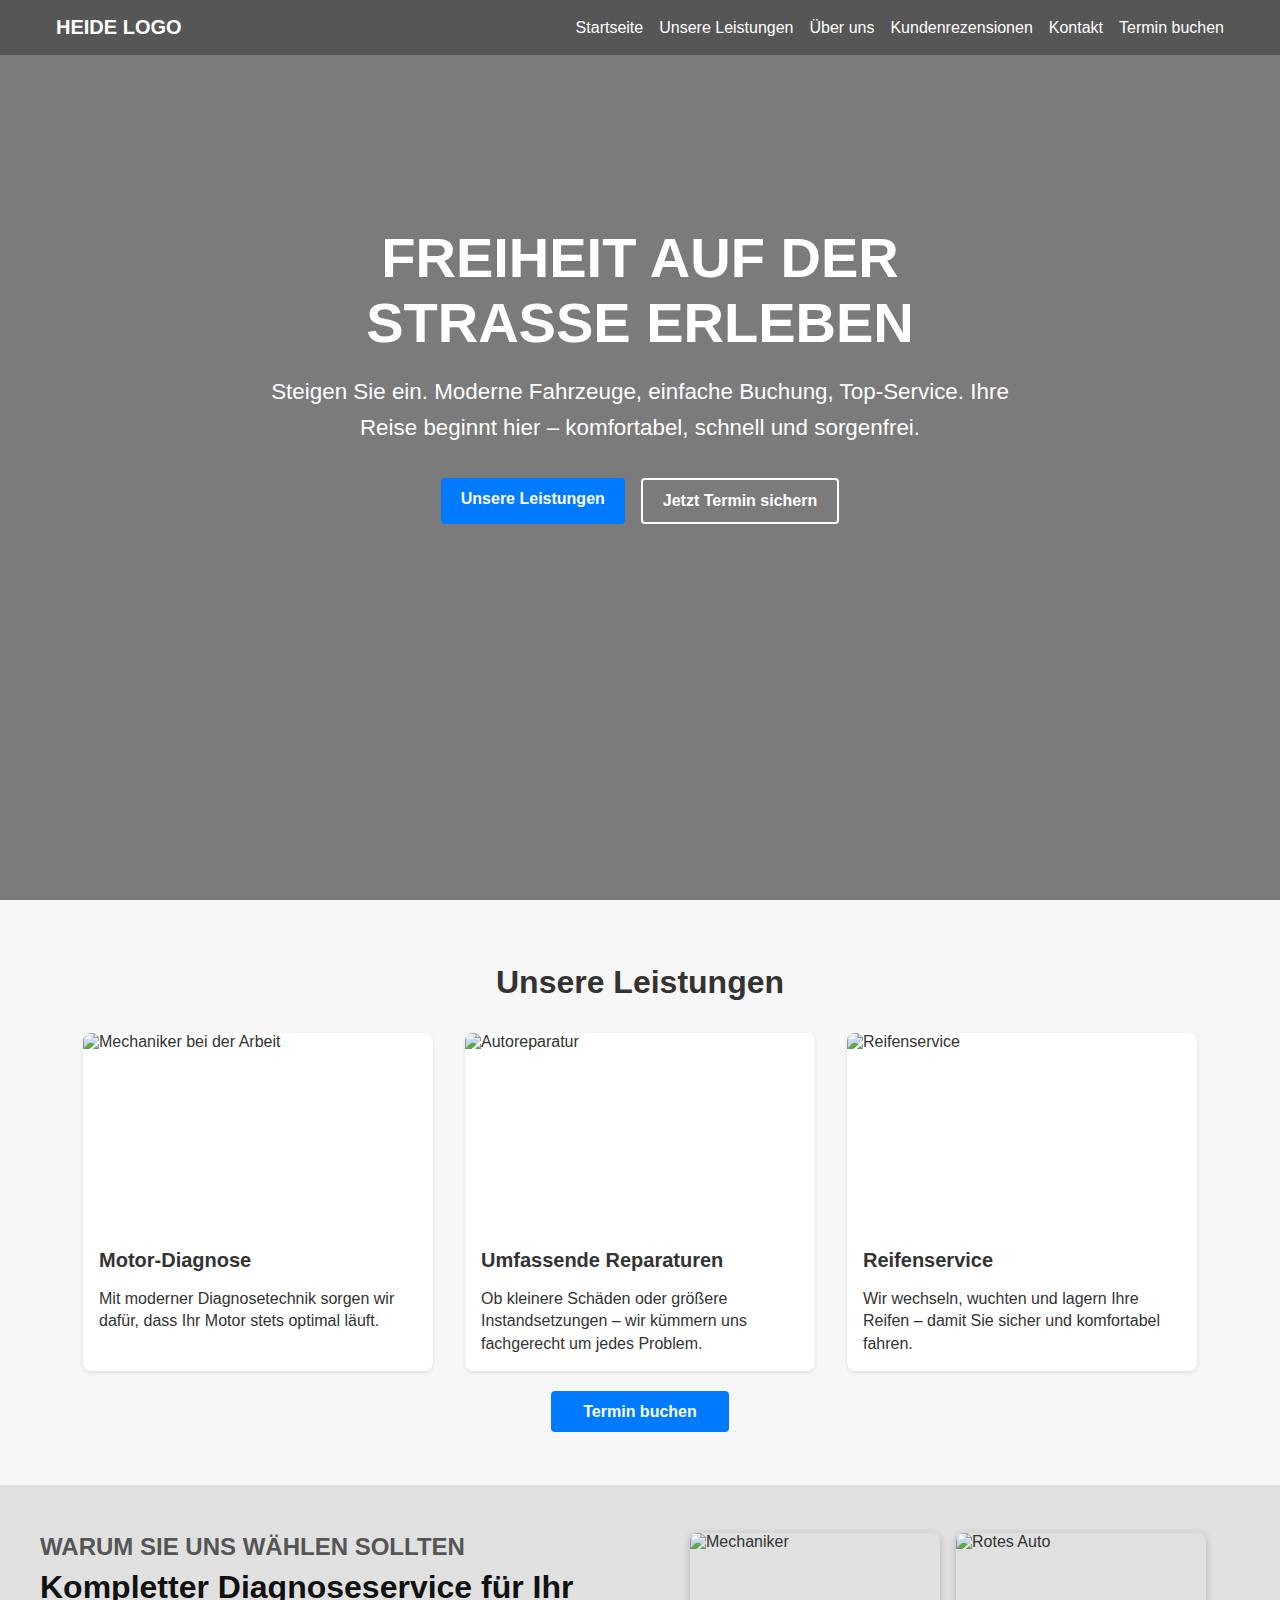
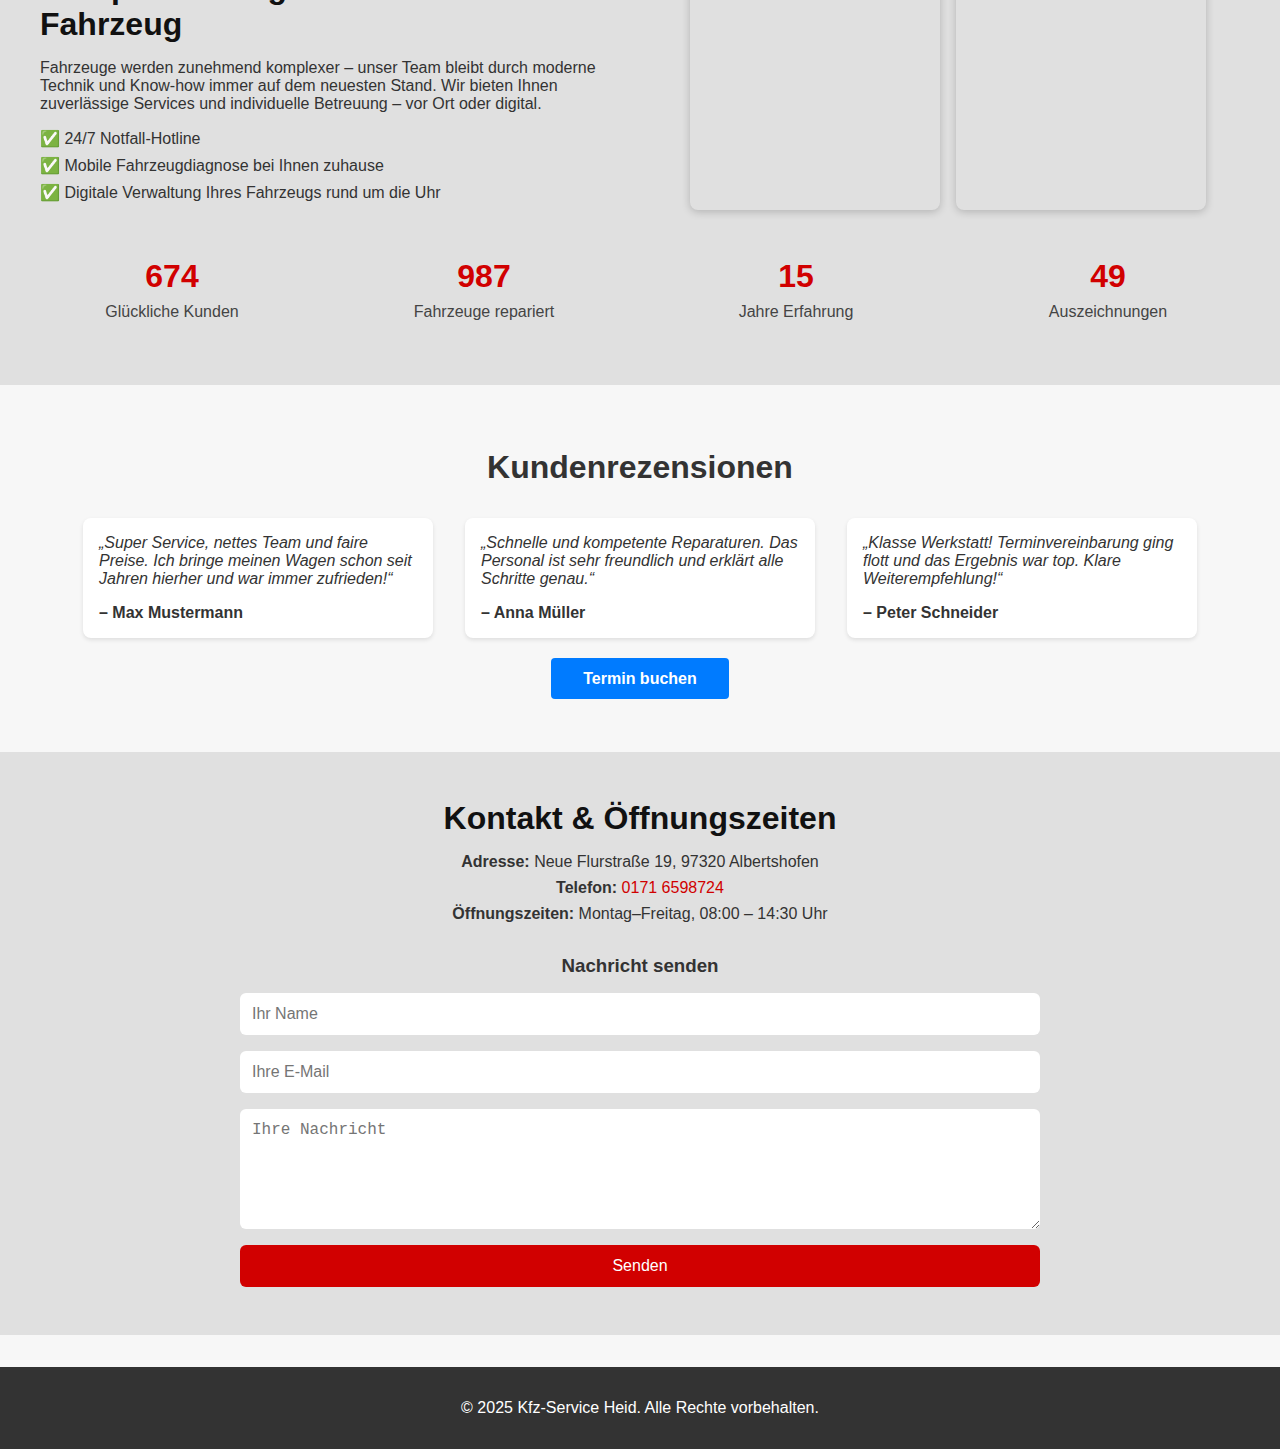
==== commit 80fc3ee4: "Add files via upload" ====
--- a/index.html
+++ b/index.html
@@ -31,17 +31,17 @@
     <div class="hero-overlay"></div>
     <!-- Zentrierter Text im Hero -->
     <div class="hero-content">
-      <h1>Professionelle Reparatur von Pkw</h1>
+      <h1>FREIHEIT AUF DER STRASSE ERLEBEN</h1>
       <p>
-        Wir kümmern uns um Ihr Fahrzeug, als wäre es unser eigenes.  
-        Ein Team von Experten, hochmoderne Ausrüstung und eine Leidenschaft  
-        für automobile Perfektion.
+        Steigen Sie ein. Moderne Fahrzeuge, einfache Buchung, Top-Service.  
+        Ihre Reise beginnt hier – komfortabel, schnell und sorgenfrei.
       </p>
       <div class="hero-buttons">
         <a href="#leistungen" class="btn btn-primary">Unsere Leistungen</a>
-        <a href="termin.html" class="btn btn-secondary">Termin buchen</a>
+        <a href="termin.html" class="btn btn-secondary">Jetzt Termin sichern</a>
       </div>
     </div>
+    
   </section>
 
   <main>
@@ -90,48 +90,49 @@
       </div>
     </section>
 
+    <!-- Über uns (abgegrenzter Bereich) -->
     <section class="about-section">
-  <div class="about-content">
-    <div class="about-text">
-      <h2>Warum Sie uns wählen sollten</h2>
-      <h3>Kompletter Diagnoseservice für Ihr Fahrzeug</h3>
-      <p>
-        Fahrzeuge werden zunehmend komplexer – unser Team bleibt durch moderne Technik und Know-how immer auf dem neuesten Stand.  
-        Wir bieten Ihnen zuverlässige Services und individuelle Betreuung – vor Ort oder digital.
-      </p>
-      <ul>
-        <li>✅ 24/7 Notfall-Hotline</li>
-        <li>✅ Mobile Fahrzeugdiagnose bei Ihnen zuhause</li>
-        <li>✅ Digitale Verwaltung Ihres Fahrzeugs rund um die Uhr</li>
-      </ul>
-    </div>
-
-    <div class="about-images">
-      <img src="https://images.unsplash.com/photo-1542282088-fe8426682b8f?q=80&w=900" alt="Mechaniker" />
-      <img src="https://images.unsplash.com/photo-1600880292089-90a7e086ee0c?q=80&w=900" alt="Rotes Auto" />
-    </div>
-  </div>
-
-  <div class="stats">
-    <div class="stat-box">
-      <h3>674</h3>
-      <p>Glückliche Kunden</p>
-    </div>
-    <div class="stat-box">
-      <h3>987</h3>
-      <p>Fahrzeuge repariert</p>
-    </div>
-    <div class="stat-box">
-      <h3>15</h3>
-      <p>Jahre Erfahrung</p>
-    </div>
-    <div class="stat-box">
-      <h3>49</h3>
-      <p>Auszeichnungen</p>
-    </div>
-  </div>
-</section>
-
+      <div class="about-content">
+        <div class="about-text">
+          <h2>Warum Sie uns wählen sollten</h2>
+          <h3>Kompletter Diagnoseservice für Ihr Fahrzeug</h3>
+          <p>
+            Fahrzeuge werden zunehmend komplexer – unser Team bleibt durch moderne Technik und Know-how immer auf dem neuesten Stand.  
+            Wir bieten Ihnen zuverlässige Services und individuelle Betreuung – vor Ort oder digital.
+          </p>
+          <ul>
+            <li>✅ 24/7 Notfall-Hotline</li>
+            <li>✅ Mobile Fahrzeugdiagnose bei Ihnen zuhause</li>
+            <li>✅ Digitale Verwaltung Ihres Fahrzeugs rund um die Uhr</li>
+          </ul>
+        </div>
+    
+        <div class="about-images">
+          <img src="https://images.unsplash.com/photo-1542282088-fe8426682b8f?q=80&w=900" alt="Mechaniker" />
+          <img src="https://images.unsplash.com/photo-1600880292089-90a7e086ee0c?q=80&w=900" alt="Rotes Auto" />
+        </div>
+      </div>
+    
+      <div class="stats">
+        <div class="stat-box">
+          <h3>674</h3>
+          <p>Glückliche Kunden</p>
+        </div>
+        <div class="stat-box">
+          <h3>987</h3>
+          <p>Fahrzeuge repariert</p>
+        </div>
+        <div class="stat-box">
+          <h3>15</h3>
+          <p>Jahre Erfahrung</p>
+        </div>
+        <div class="stat-box">
+          <h3>49</h3>
+          <p>Auszeichnungen</p>
+        </div>
+      </div>
+    </section>
+    
 
     <!-- Kundenrezensionen -->
     <section id="kundenrezensionen" class="testimonials-section">
@@ -169,23 +170,23 @@
     </section>
 
     <!-- Kontakt -->
-   <section class="contact-section">
-  <div class="contact-container">
-    <h2>Kontakt & Öffnungszeiten</h2>
-    <p><strong>Adresse:</strong> Neue Flurstraße 19, 97320 Albertshofen</p>
-    <p><strong>Telefon:</strong> <a href="tel:01716598724">0171 6598724</a></p>
-    <p><strong>Öffnungszeiten:</strong> Montag–Freitag, 08:00 – 14:30 Uhr</p>
-
-    <form class="contact-form">
-      <h3>Nachricht senden</h3>
-      <input type="text" placeholder="Ihr Name" required />
-      <input type="email" placeholder="Ihre E-Mail" required />
-      <textarea placeholder="Ihre Nachricht" required></textarea>
-      <button type="submit">Senden</button>
-    </form>
-  </div>
-</section>
-
+    <section class="contact-section">
+      <div class="contact-container">
+        <h2>Kontakt & Öffnungszeiten</h2>
+        <p><strong>Adresse:</strong> Neue Flurstraße 19, 97320 Albertshofen</p>
+        <p><strong>Telefon:</strong> <a href="tel:01716598724">0171 6598724</a></p>
+        <p><strong>Öffnungszeiten:</strong> Montag–Freitag, 08:00 – 14:30 Uhr</p>
+    
+        <form class="contact-form">
+          <h3>Nachricht senden</h3>
+          <input type="text" placeholder="Ihr Name" required />
+          <input type="email" placeholder="Ihre E-Mail" required />
+          <textarea placeholder="Ihre Nachricht" required></textarea>
+          <button type="submit">Senden</button>
+        </form>
+      </div>
+    </section>
+    
 
   <!-- Footer -->
   <footer class="site-footer">
--- a/styles.css
+++ b/styles.css
@@ -72,20 +72,21 @@
   max-width: 800px;
   margin: 0 auto;
   color: #fff;
-  text-align: center; /* Zentriert den Text */
-  padding-top: 8rem;  /* Abstand, damit das Menü den Text nicht verdeckt */
+  text-align: center;
+  padding-top: 25vh;   /* Text mittiger platzieren */
   padding-left: 1rem;
   padding-right: 1rem;
 }
 .hero-content h1 {
-  font-size: 3rem;
-  margin-bottom: 1rem;
-  font-weight: 700;
+  font-size: 3.5rem;    /* größer */
+  margin-bottom: 1.2rem;
+  font-weight: 800;
+  text-transform: uppercase;
 }
 .hero-content p {
-  font-size: 1.2rem;
-  line-height: 1.4;
-  margin-bottom: 1.5rem;
+  font-size: 1.4rem;
+  line-height: 1.6;
+  margin-bottom: 2rem;
 }
 /* Buttons im Hero */
 .hero-buttons {
@@ -254,6 +255,8 @@
   font-size: 1rem;
   color: #444;
 }
+
+
 /* -------------------
    KUNDENREZENSIONEN
 -------------------- */
@@ -360,6 +363,7 @@
 .contact-form button:hover {
   background-color: #a00000;
 }
+
 
 /* -------------------
    FOOTER
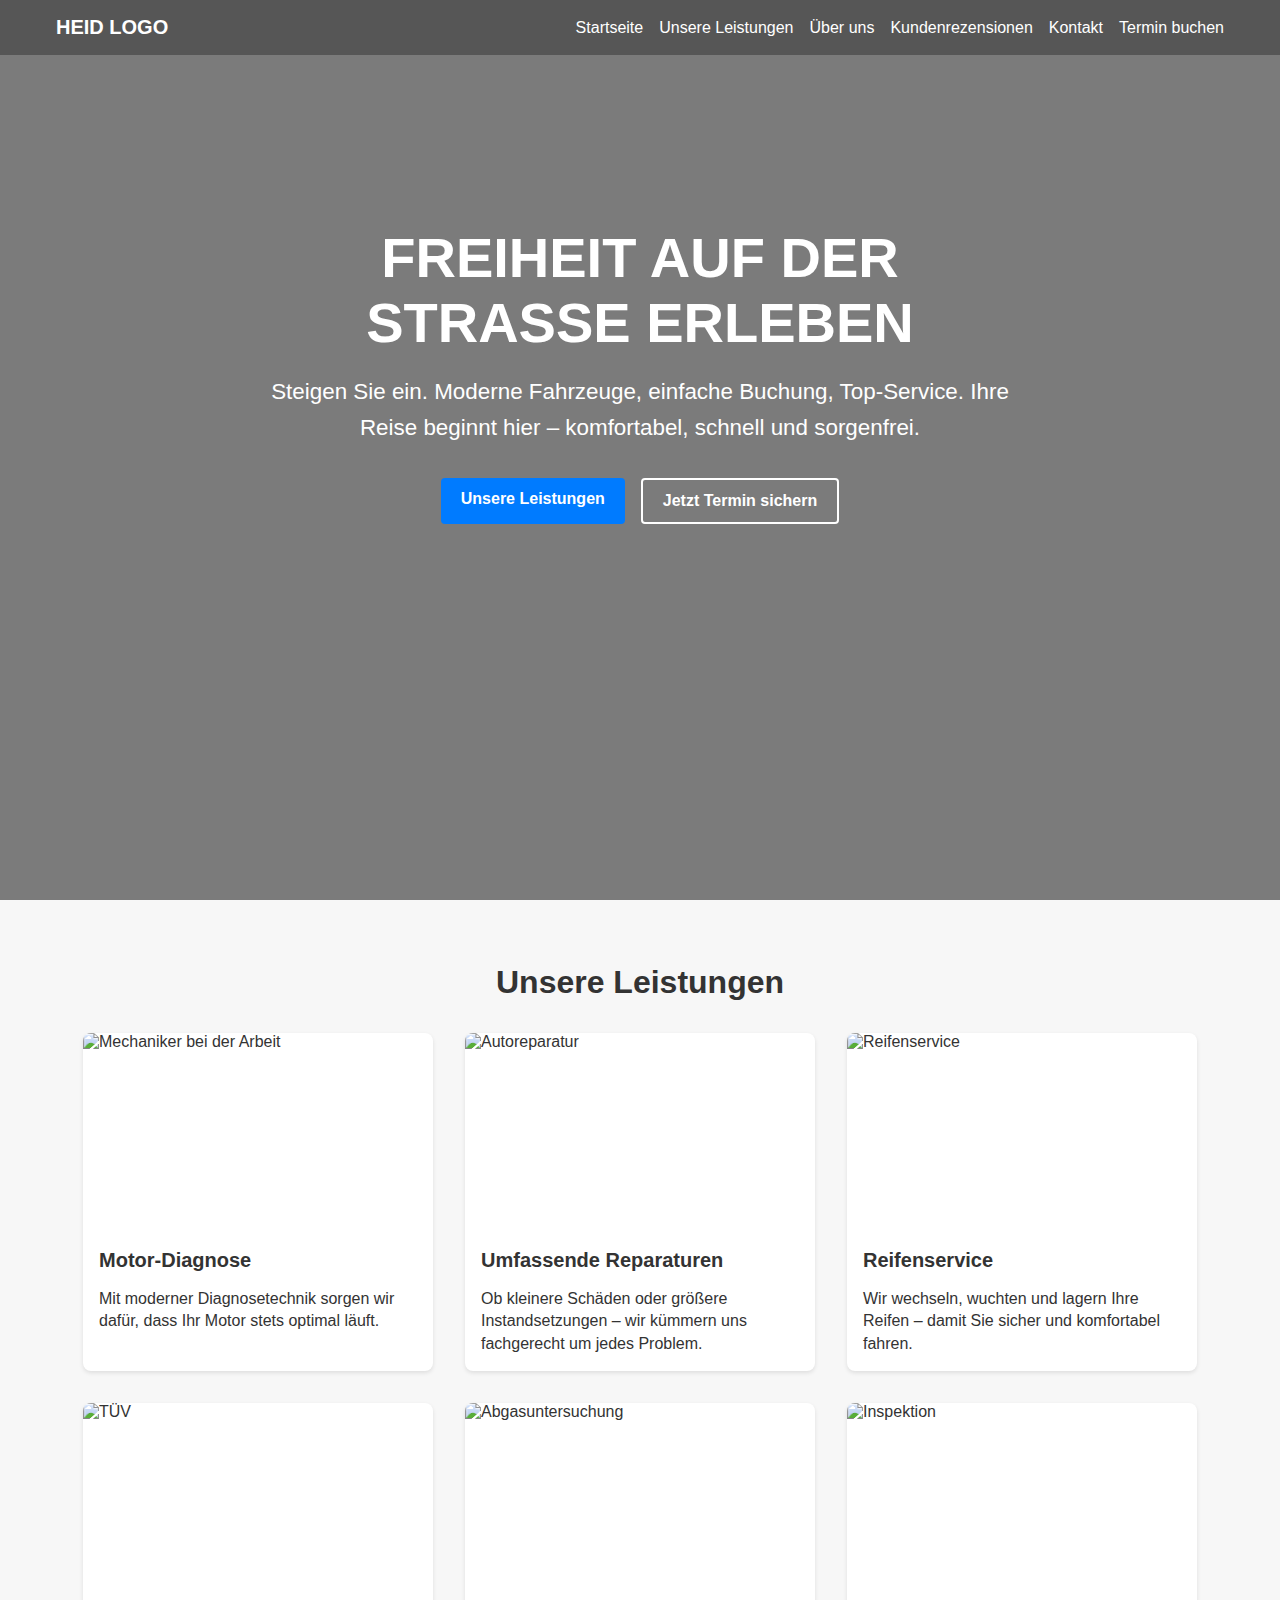
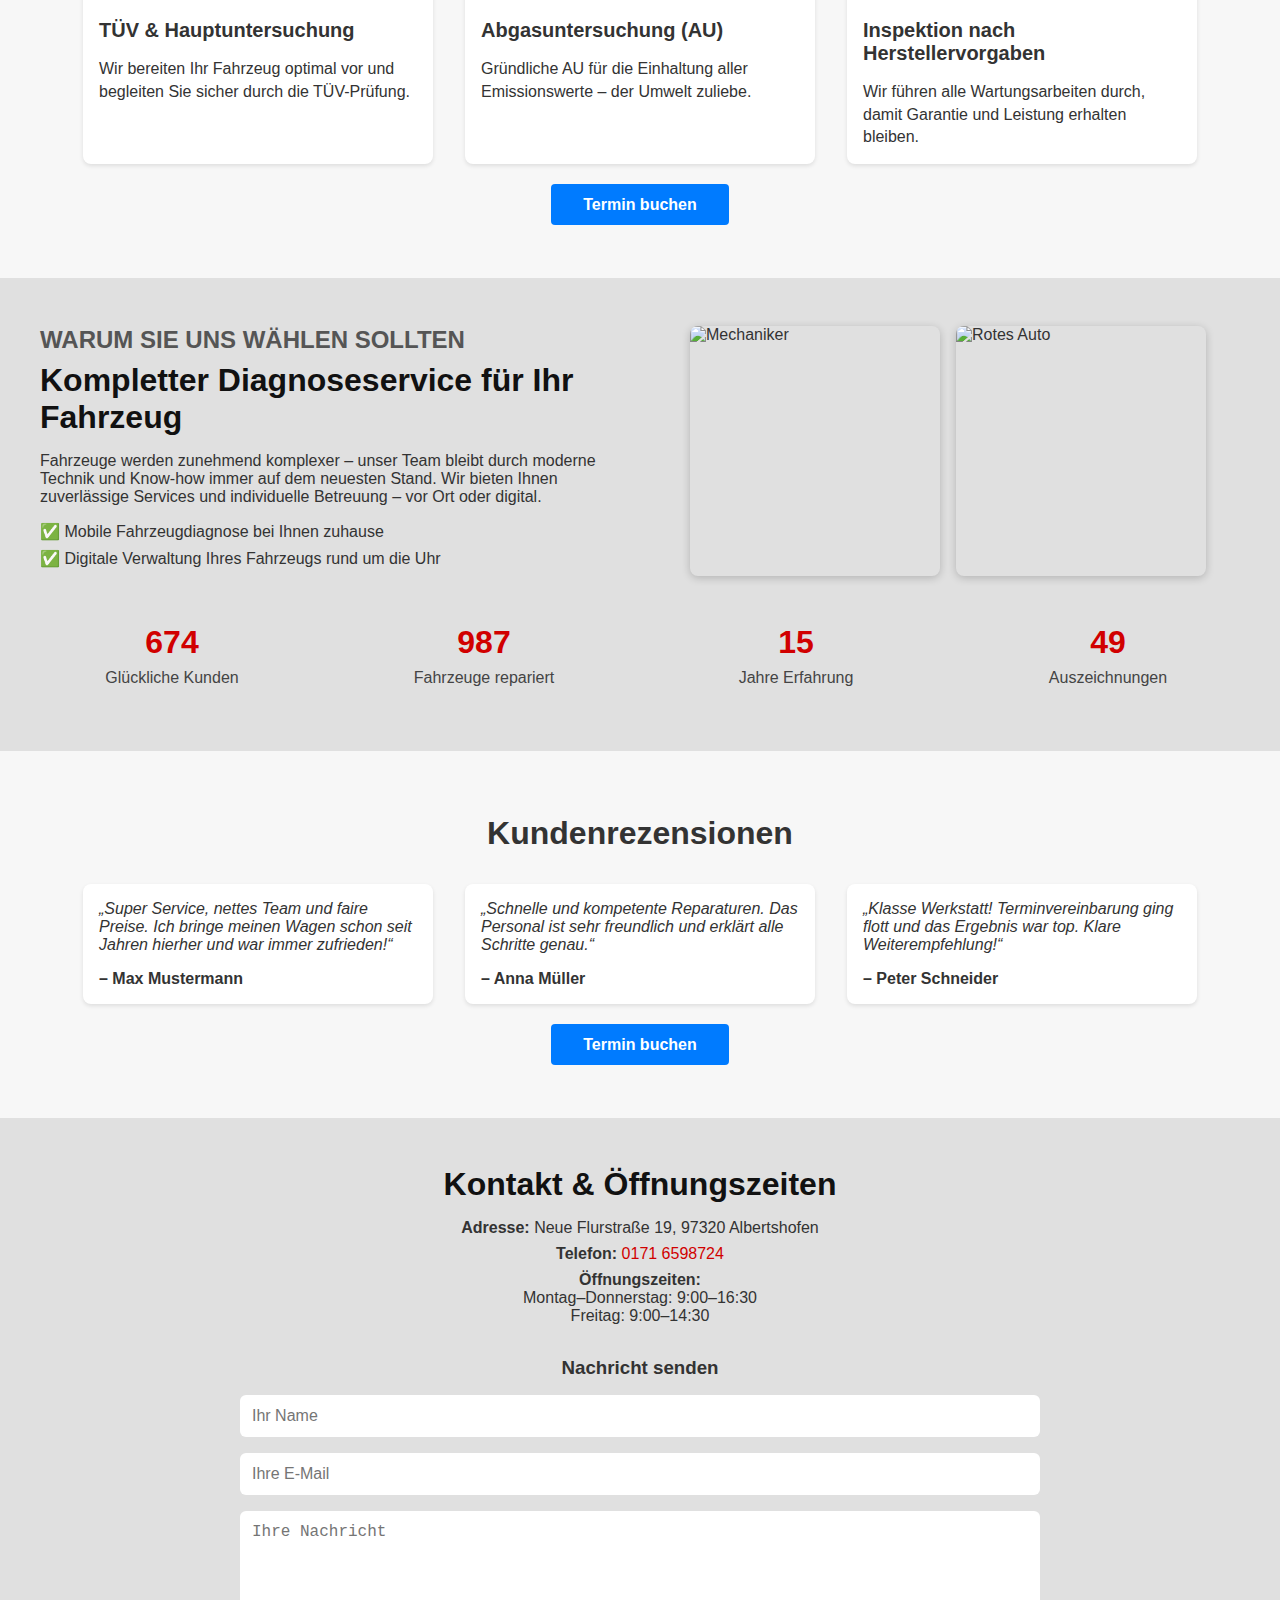
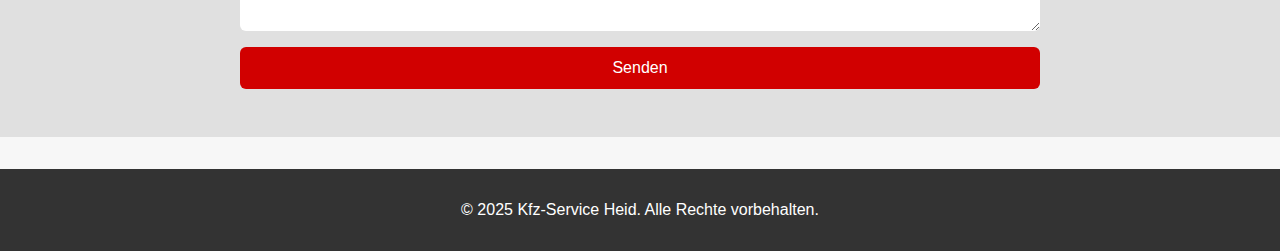
==== commit 6cbd278d: "Update index.html" ====
--- a/index.html
+++ b/index.html
@@ -11,7 +11,7 @@
   <!-- Transparenter Header -->
   <header class="hero-header">
     <div class="hero-header-container">
-      <div class="logo">HEIDE LOGO</div>
+      <div class="logo">HEID LOGO</div>
       <nav class="hero-nav">
         <ul>
           <li><a href="#startseite">Startseite</a></li>
@@ -83,7 +83,44 @@
             Wir wechseln, wuchten und lagern Ihre Reifen – damit Sie sicher und komfortabel fahren.
           </p>
         </div>
-      </div>
+         <!-- 4. Leistung -->
+<div class="service-card">
+  <img
+    src="https://www.check24.de/kfz-versicherung/automagazin/crop/948/626/img/artikel/ratgeber/tuev.jpg"
+    alt="TÜV"
+  />
+  <h3>TÜV & Hauptuntersuchung</h3>
+  <p>
+    Wir bereiten Ihr Fahrzeug optimal vor und begleiten Sie sicher durch die TÜV-Prüfung.
+  </p>
+</div>
+
+<!-- 5. Leistung -->
+<div class="service-card">
+  <img
+    src="https://images.unsplash.com/photo-1556783151-c6d5e7d296bb?q=80&w=2070&auto=format&fit=crop&ixlib=rb-4.0.3&ixid=M3wxMjA3fDB8MHxwaG90by1wYWdlfHx8fGVufDB8fHx8fA%3D%3D"
+    alt="Abgasuntersuchung"
+  />
+  <h3>Abgasuntersuchung (AU)</h3>
+  <p>
+    Gründliche AU für die Einhaltung aller Emissionswerte – der Umwelt zuliebe.
+  </p>
+</div>
+
+<!-- 6. Leistung -->
+<div class="service-card">
+  <img
+    src="https://images.unsplash.com/photo-1625055930842-b9ad84b7facd?q=80&w=2070&auto=format&fit=crop&ixlib=rb-4.0.3&ixid=M3wxMjA3fDB8MHxwaG90by1wYWdlfHx8fGVufDB8fHx8fA%3D%3D"
+    alt="Inspektion"
+  />
+  <h3>Inspektion nach Herstellervorgaben</h3>
+  <p>
+    Wir führen alle Wartungsarbeiten durch, damit Garantie und Leistung erhalten bleiben.
+  </p>
+</div>
+      </div>
+     
+
       <!-- Termin-Button unter den Leistungen -->
       <div class="services-button">
         <a href="termin.html" class="btn btn-primary">Termin buchen</a>
@@ -101,7 +138,6 @@
             Wir bieten Ihnen zuverlässige Services und individuelle Betreuung – vor Ort oder digital.
           </p>
           <ul>
-            <li>✅ 24/7 Notfall-Hotline</li>
             <li>✅ Mobile Fahrzeugdiagnose bei Ihnen zuhause</li>
             <li>✅ Digitale Verwaltung Ihres Fahrzeugs rund um die Uhr</li>
           </ul>
@@ -175,7 +211,10 @@
         <h2>Kontakt & Öffnungszeiten</h2>
         <p><strong>Adresse:</strong> Neue Flurstraße 19, 97320 Albertshofen</p>
         <p><strong>Telefon:</strong> <a href="tel:01716598724">0171 6598724</a></p>
-        <p><strong>Öffnungszeiten:</strong> Montag–Freitag, 08:00 – 14:30 Uhr</p>
+        <p><strong>Öffnungszeiten:</strong><br>
+          Montag–Donnerstag: 9:00–16:30<br>
+          Freitag: 9:00–14:30
+        </p>
     
         <form class="contact-form">
           <h3>Nachricht senden</h3>
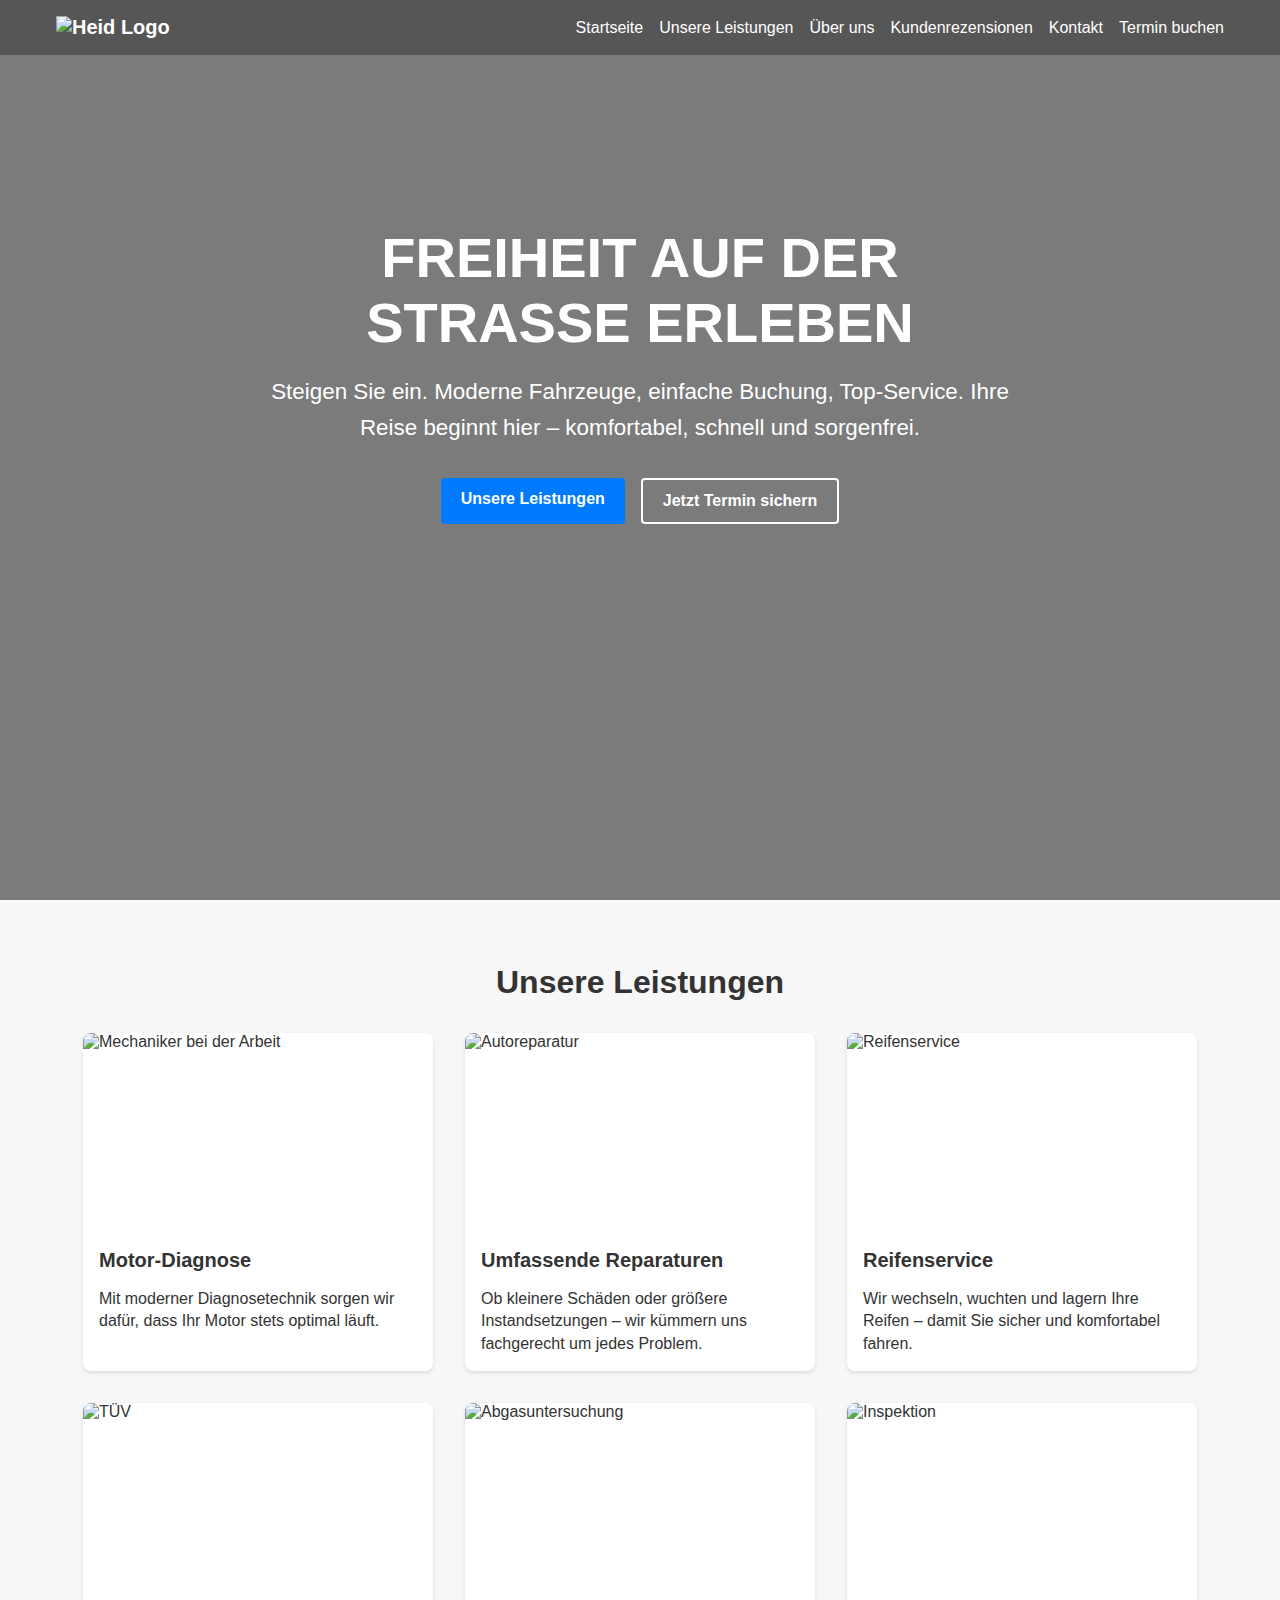
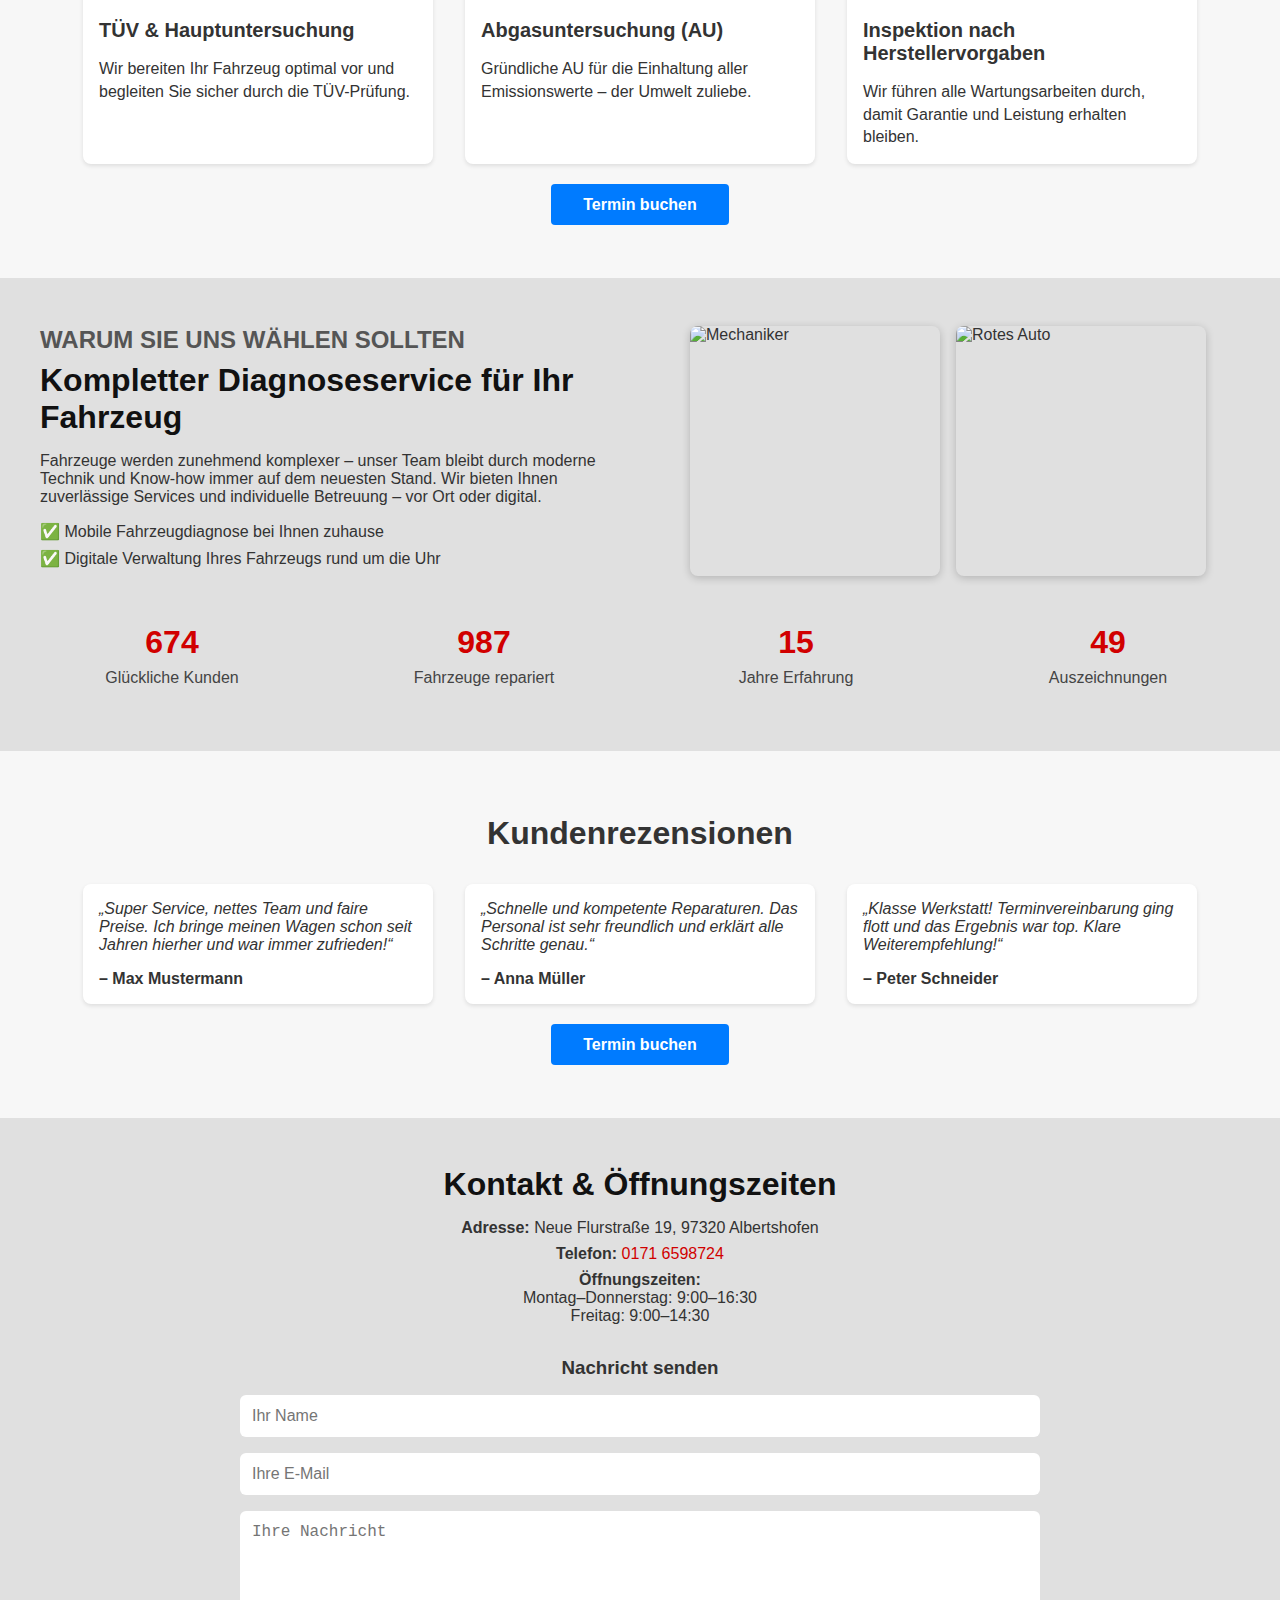
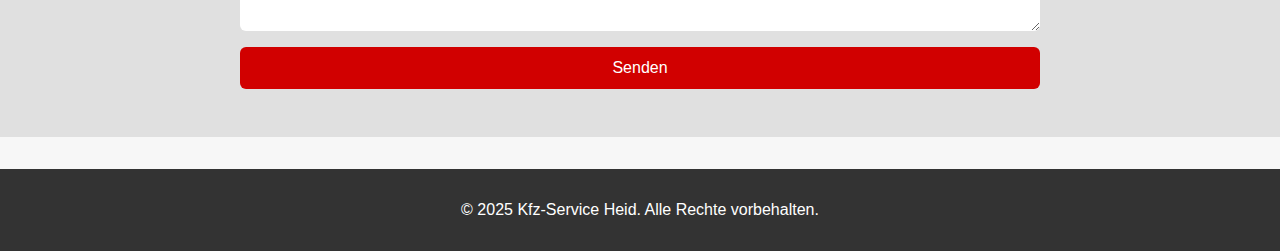
==== commit ee450f1a: "Update index.html" ====
--- a/index.html
+++ b/index.html
@@ -11,7 +11,7 @@
   <!-- Transparenter Header -->
   <header class="hero-header">
     <div class="hero-header-container">
-      <div class="logo">HEID LOGO</div>
+      <div class="logo"><img src="KFZHEID.png" alt="Heid Logo" /></div>
       <nav class="hero-nav">
         <ul>
           <li><a href="#startseite">Startseite</a></li>
